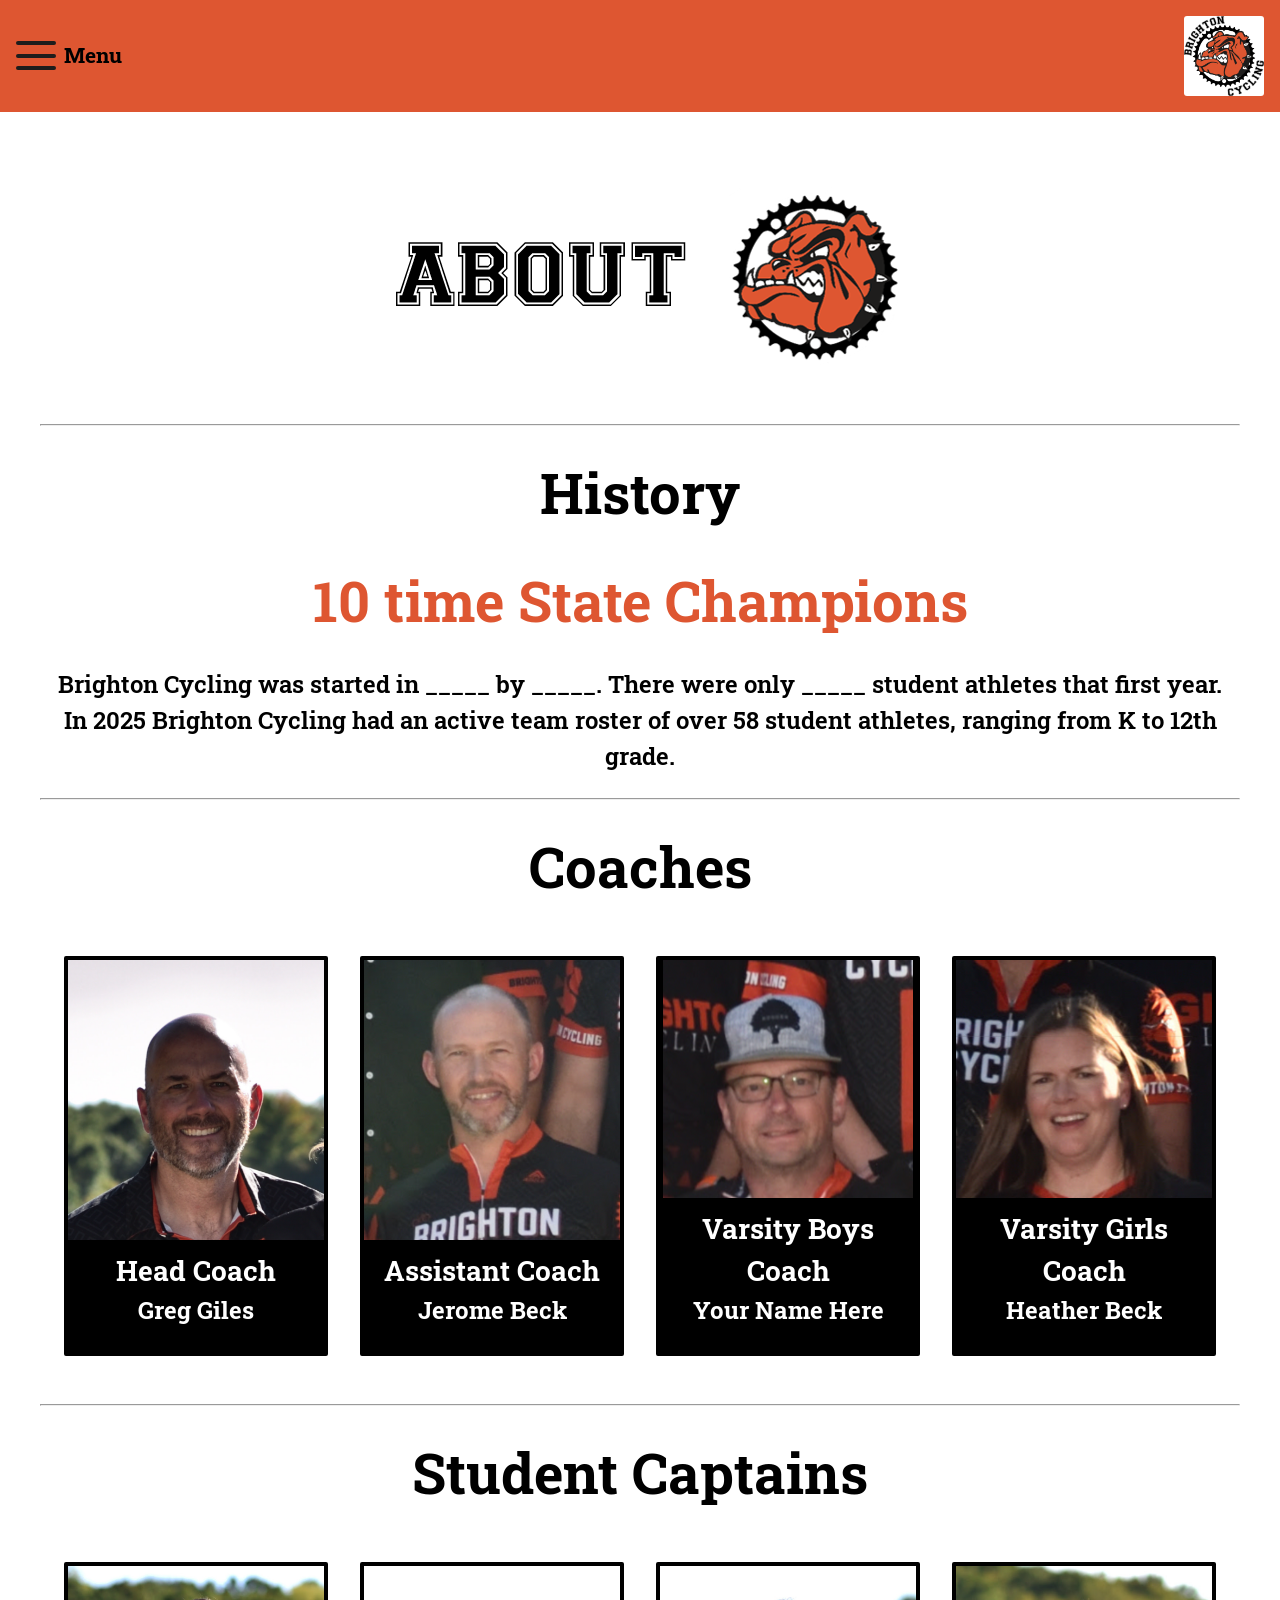
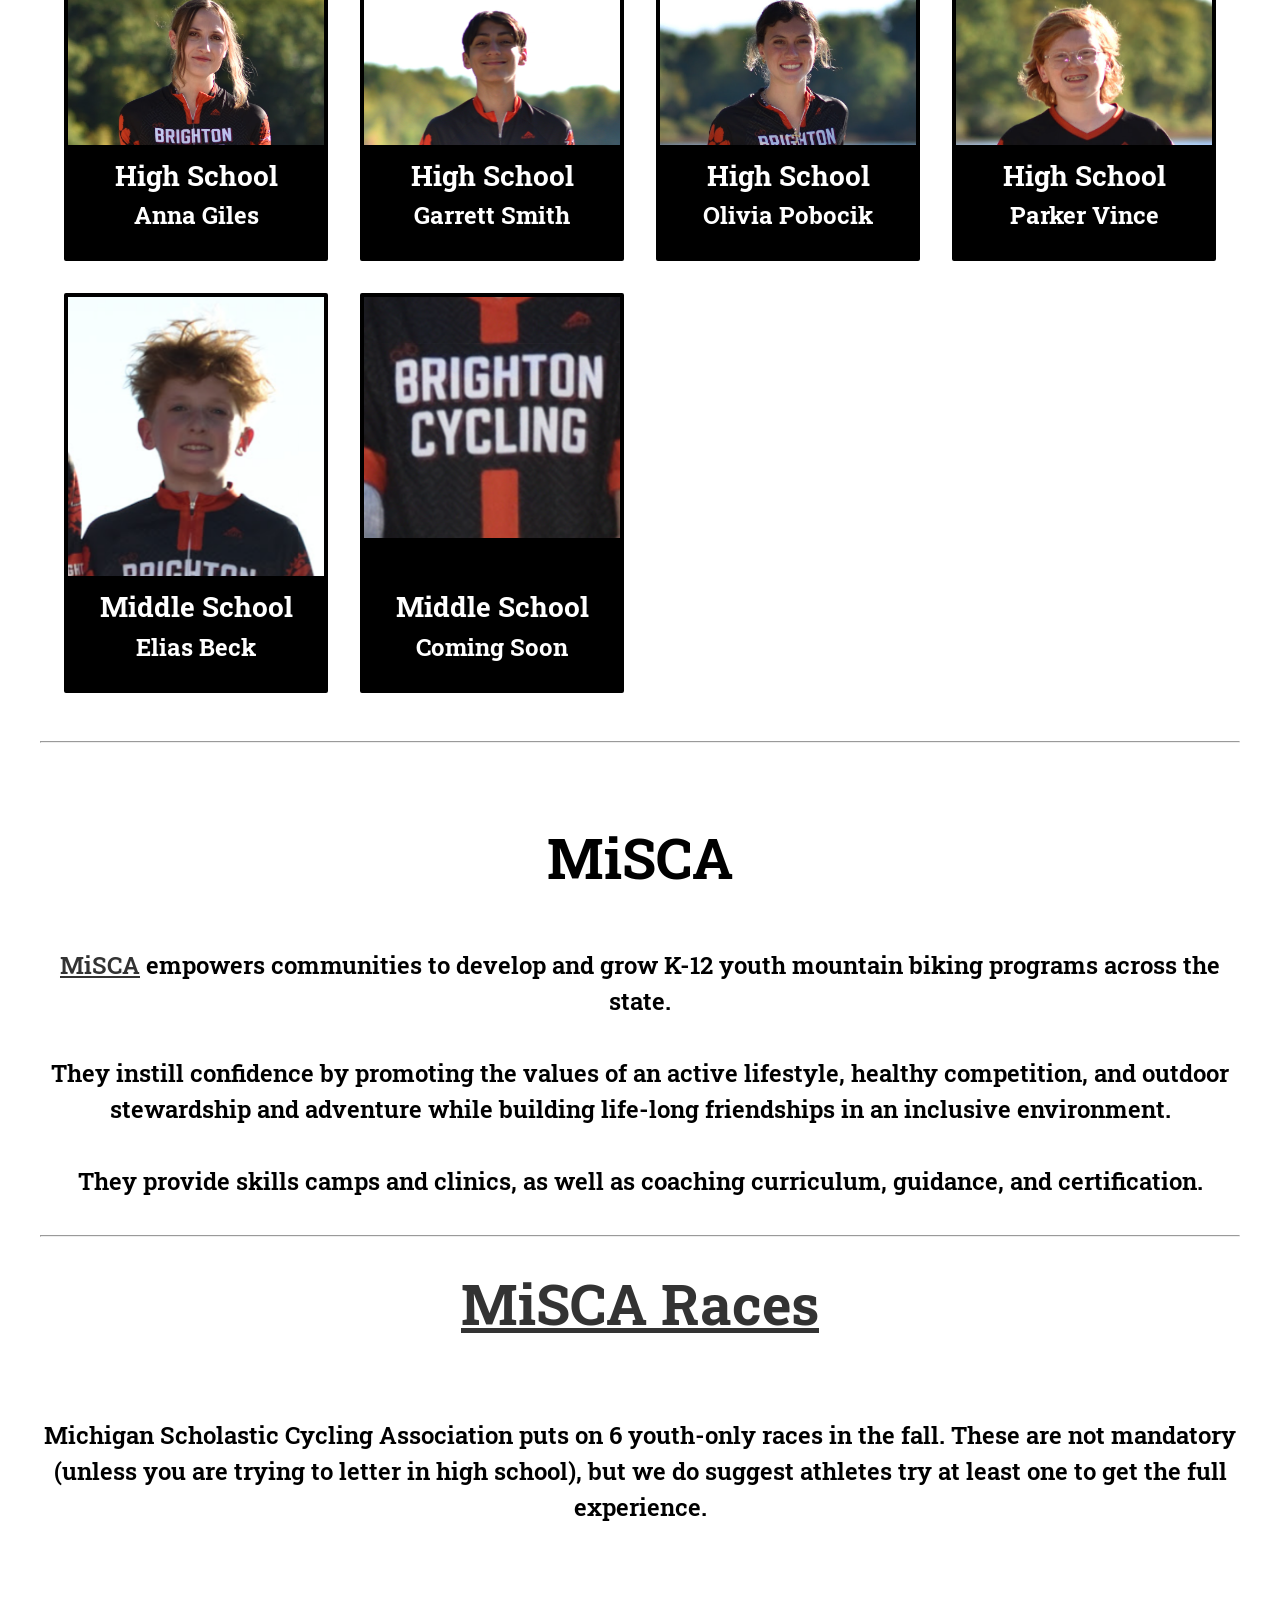
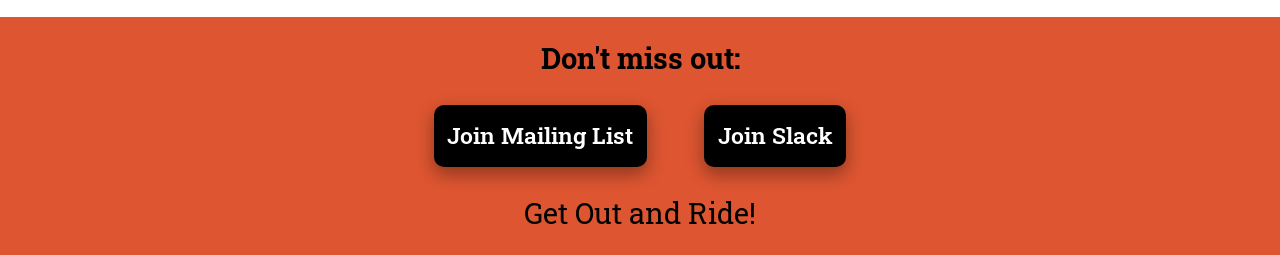
==== AboutDogsMTB.html @ d25443e6 "fixed picture text" ====
<!DOCTYPE html>
<html lang="en">
<head>
  <meta charset="UTF-8">
  <meta name="viewport" content="width=device-width, initial-scale=1.0">
  <title>Brighton Bulldogs Cycling About</title>
  <link rel="stylesheet" href="DogsMTB.css">
  <link rel="shortcut icon" href="DogsMTBImages/brighton_cycling_black.png" type="image/x-icon"/>  <!--This is the favicon, the little picture on the tab-->
  <link href="https://fonts.googleapis.com/css2?family=Roboto+Slab:wght@100..900&display=swap" rel="stylesheet">
</head>
<body>
<div class="off-screen-menu">
  <ul class="dropdown">
    <li>
      <a href="index.html">Home</a>
    </li>
    <li>
      <a href="AboutDogsMTB.html">About</a>
    </li>
    <li>
      <a href="JoinDogsMTB.html">Join</a>
    </li>
    <li>
      <a href="PracticesDogsMTB.html">Practices</a>
    </li>
    <li>
      <a href="TrailsDogsMTB.html">Trails</a>
    </li>
    <li>
      <a href="FAQsDogsMTB.html">FAQ's</a>
    </li>
    <li>
      <a href="GalleryDogsMTB.html">Gallery</a>
    </li>
    <li>
      <hr>
    </li>
    <li><br>
      <a href="https://miscabike.org/"><img src="DogsMTBImages/misca.png" alt="M I S C A icon" ></a>
      <a href="https://www.facebook.com/brightoncyclingdogs"> <img src="DogsMTBImages/facebook.png" alt="facebook icon" id="fb"> </a>
    </li>
    <li>
      <a href="https://www.brightonk12.com/"><img src="DogsMTBImages/BAS.png" alt="Brighton Area Schools icon" ></a>
      <a href="https://www.instagram.com/brightoncycling"><img src="DogsMTBImages/instagram-icon.png" alt="instagram icon" id="instagram"></a>
    </li>
  </ul>
</div>
<nav class = "navbar">
  <div class = "container">
    <div class = "main-menu-sm">
      <div class = "ham-menu">
        <span></span>
        <span></span>
        <span></span>
      </div>
      <div class="menu-text">Menu</div>
    </div>
    <div class = "main-menu-sm">
    </div>
    <div class = "main-menu-sm">
      <a href = "index.html">
        <img src="DogsMTBImages/brighton_cycling_black.png" alt="Brighton Bulldogs logo" id="nav-logo"/>
      </a>
    </div>
  </div>
</nav>

<!-- Main Body -->
  <div class="main-content">
    <section class="main-body">
      <div class="container" id="block-text-bulldog-row">
        <div class = "row" >
          <picture class="logo"> <!--
            <source srcset="DogsMTBImages/aboutBlockXL.png" media="(min-width: 1274px)">
            <source srcset="DogsMTBImages/aboutBlockMd.png" media="(min-width: 768px)"> -->
            <img src="DogsMTBImages/aboutBlockXL.png" alt="block lettering of about with the team logo"/>
          </picture>
        </div>
      </div>
      <div class="container">
        <div class = "row" >
          <div class="main-paragraph"> <hr> <br>
            <h1>History</h1>
              <div class="row">
                <div class="column-text">
                  <br><h1 class="color-this">10 time State Champions</h1><br>
                 <p class = "main-text">
                    Brighton Cycling was started in _____ by _____.
                   There were only _____ student athletes that first year.
                    <br>
                    In 2025 Brighton Cycling had an active team roster of over 58
                    student athletes, ranging from K to 12th grade.
                 </p>
                </div>
              </div>
            <br>
              <hr>
            <br>
            <div class="column-pic">
             <h1>Coaches</h1>
             <div class="coaches-pics">
               <div class="coaches">
                 <div class="column">
                  <img src="DogsMTBImages/coachGreg.png" alt="picture of head coach"/>
                   <div class="pic-words-small">
                     <h3>Head Coach</h3>
                    <h4>Greg Giles</h4>
                   </div>
                 </div>
               </div>
               <div class="coaches">
                <div class="column">
                 <img src="DogsMTBImages/coachJerome.png" alt="picture of assistant head coach"/>
                  <div class="pic-words-small">
                    <h3>Assistant Coach</h3>
                    <h4>Jerome Beck</h4>
                  </div>
                </div>
               </div>
               <div class="coaches">
                <div class="column">
                  <img src="DogsMTBImages/coachBoys.png" alt="picture of varsity boys coach"/>
                  <div class="pic-words-small">
                    <h3>Varsity Boys Coach</h3>
                    <h4>Your Name Here</h4>
                  </div>
                </div>
               </div>
              <div class="coaches">
               <div class="column">
                 <img src="DogsMTBImages/coachHeather.png" alt="picture of varsity girls coach"/>
                 <div class="pic-words-small">
                   <h3>Varsity Girls Coach</h3>
                   <h4>Heather Beck</h4>
                 </div>
               </div>
              </div>
             </div>
            </div>
            <br>
            <hr>
            <br>
            <div class="main-paragraph">
              <div class=" column-pic">
                <div class="captains-pics-section">
                  <h1>Student Captains</h1>
                  <div class = captains-pics >
                    <div class="captains">
                      <img src="DogsMTBImages/capAnna.png" alt="picture of student captain"/>
                      <div class="pic-words-small">
                        <h3>High School </h3>
                        <h4>Anna Giles</h4>
                      </div>
                    </div>
                    <div class="captains">
                      <img src="DogsMTBImages/capGarrett.png" alt="picture of student captain"/>
                      <div class="pic-words-small">
                        <h3>High School </h3>
                        <h4>Garrett Smith</h4>
                      </div>
                    </div>
                    <div class="captains">
                      <img src="DogsMTBImages/capOlivia.png" alt="picture of student captain"/>
                      <div class="pic-words-small">
                        <h3>High School </h3>
                        <h4>Olivia Pobocik</h4>
                      </div>
                    </div>
                    <div class="captains">
                      <img src="DogsMTBImages/capParker.png" alt="picture of student captain"/>
                      <div class="pic-words-small">
                       <h3>High School </h3>
                       <h4>Parker Vince</h4>
                      </div>
                    </div>
                    <div class="captains">
                      <img src="DogsMTBImages/capElias.png" alt="picture of student captain"/>
                      <div class="pic-words-small">
                        <h3>Middle School</h3>
                        <h4>Elias Beck</h4>
                      </div>
                    </div>
                    <div class="captains">
                      <img src="DogsMTBImages/capBlankJersey.png" alt="picture of student captain"/>
                      <div class="pic-words-small">
                        <h3>Middle School </h3>
                        <h4>Coming Soon</h4>
                      </div>
                    </div>
                  </div>
                  <br><br>
                  <hr>
                  <br>
                </div>
                <div class="column-text"><br><br>
                  <h1>MiSCA</h1><br><br>
                  <p class = "main-text">
                    <a href="https://miscabike.org/about/">MiSCA</a> empowers communities to develop
                      and grow K-12 youth mountain biking programs across the state.
                    <br><br>
                    They instill confidence by promoting the values of an active lifestyle,
                    healthy competition, and outdoor stewardship and adventure while building
                    life-long friendships in an inclusive environment.
                    <br><br>
                    They provide skills camps and clinics, as well as coaching curriculum, guidance, and certification.
                  <br><br><hr><br>
                  <h1><a href="https://miscabike.org/misca-race-series/">MiSCA Races</a></h1>
                    <p class = "main-text"><br><br>
                    Michigan Scholastic Cycling Association puts on 6 youth-only races in the fall.
                    These are not mandatory (unless you are trying to letter in high school),
                    but we do suggest athletes try at least one to get the full experience.
                    </p><br><br>
                </div>
              </div>
            </div>
          </div>
        </div>
      </div>
    </section>
  </div>
<section class="footer">
  <div class="container">
    <h4> Don't miss out:</h4>
    <a href="https://87o8f.r.sp1-brevo.net/mk/cl/f/sh/6rqJfgq8dINmNXWYrb9DLOtTGRY/DPPogqeG3BLH" target="_blank" rel="noopener noreferrer" class="button-link">Join Mailing List</a>
    <a href="https://brightoncyclingclub.slack.com/join/shared_invite/zt-1sflc7k1y-lbnVM7vTVqlpGs3AbDWNXA#/shared-invite/email" target="_blank" rel="noopener noreferrer" class="button-link">Join Slack</a>
  </div>
  <div class="container">
    <p>Get Out and Ride!</p>
  </div>
</section>






<script src="DogsMTB.js"></script>
</body>
</html>
---- DogsMTB.css ----
*{
  box-sizing: border-box;
  margin: 0;
  padding: 0;
  font-family: "Roboto Slab", serif;
}

:root{
  --primary-color: #DE5631;
  --secondary-color: #bf5234; /* this is 80% of primary color, but still opaque*/
  --tertiary-color: rgba(242, 187, 173, 0.5); /* this is 40% of the primary color, but still opaque*/
  --dark-color: rgba(0,0,0,80%);
  --dark-color-light: rgba(30,29,28);
}

body{
  font-size: 1em;
  line-height: 1.5;
  background-color: #fff;
}

a {
  text-decoration: underline;
  color: #333;
}

ul {
  list-style: none;
}

img{
  max-width:100%;
}

/* Navbar */
/* off screen menu*/
.off-screen-menu {
  background-color:  var(--dark-color-light);
  padding-left: 2em;
  height: 100vh;
  width: 100%;
  max-width: 350px;
  min-height:  850px;
  position: absolute;
  top: 0;
  left: -450px;
  display: flex;
  flex-direction: column;
  align-items: start;
  justify-content: center;
  text-align: left;
  transition: .3s ease;
  overflow: auto;
}
.off-screen-menu .dropdown{
  top:100px;
  margin-top: 100px;

}
.off-screen-menu ul li{
  margin-top: .5em;
  :hover{
    color: var(--tertiary-color);
  }
}
.off-screen-menu ul li a{
  font-size: 2rem;
  color: var(--primary-color);
}

.off-screen-menu ul li a img{
  max-width: 200px;
  max-height: 50px;
  padding-right: 10px;
}
#fb {
padding-left:50px;
}
#instagram{
  padding-left: 10px;
}

.off-screen-menu.active {
  left: 0;
}

.navbar{
  background: var(--primary-color);
  padding:1rem;
  position: sticky;
  top: 0;
  z-index: 100;
}

.navbar .container{
  display: flex;
  flex-direction: row;
  flex-wrap: wrap;
  justify-content: space-between;
}
.navbar .container .main-menu-sm {
  display: flex;
  align-items:  center;
}
.navbar .container .main-menu-sm .menu-text{
  padding: 0.5rem;
  font-weight: bold;
  font-size:1.3em;
}


/* ham menu */
.ham-menu {
  height: 50px;
  width: 40px;
  margin-left: auto;
  position: relative;
}
.ham-menu span {
  height: 4px;
  width: 100%;
  background-color: var(--dark-color-light);
  border-radius: 25px;
  position: absolute;
  left: 50%;
  top: 50%;
  transform: translate(-50%, -50%);
  transition: .3s ease;
}
.ham-menu span:nth-child(1) {
  top: 25%;
}
.ham-menu span:nth-child(3) {
  top: 75%;
}
.ham-menu.active span {
  background-color: white;
}
.ham-menu.active span:nth-child(1) {
  top: 50%;
  transform: translate(-50%, -50%) rotate(45deg);
}
.ham-menu.active span:nth-child(2) {
  opacity: 0;
}
.ham-menu.active span:nth-child(3) {
  top: 50%;
  transform: translate(-50%, -50%) rotate(-45deg);
}

#nav-logo{
  display: flex;
  max-width:80px;
  max-height:80px;
  place-self: end;
  margin-right: 20%;
  background-color:white ;
  border-radius: 3px;
}
#nav-logo:hover{
  background-color: var(--tertiary-color);
}
/*END OF NAV*/

/* Body */
.main-content{
  display: flex;
  flex-direction: column;
  margin-top: 1em;
  place-self: center;
}


/* Main Body */
.main-body{
  margin: 1.5em 0;
}

.main-body .container{
  display: flex;
  justify-content: space-between;
  align-items: center;
  padding:10px 20px;
  font-weight: 600;
  margin: 10px 20px;
  flex-wrap: nowrap;
}
.main-paragraph, .row{
  width: 100%;
}

.main-content .main-body .logo, #block-text-bulldog-row{
  align-items: center;
  justify-content: center;
}

.main-body .team-pic{
  border: black 1em solid;
  display: flex;
}

.main-body .row{
  text-align: center;
}

.pic-words{
  display: inline-block;
  width: 100%;
  background: black;
  color: white;
  font-size: 2em;
  padding-bottom: 1em;
}

.main-body-text{
  margin-top: 50px;
  margin-bottom: 50px;
}
.main-body-text h1,
.main-content .main-paragraph .main-text h1,
.main-content .main-paragraph h1,
.main-content .main-paragraph .column-text h1{
  font-size: 3.5em;
}
.main-body-text h2,
.main-content .main-paragraph .main-text h2{
  font-size: 3em;
  margin: 1.5em;
}
.main-body-text h3{
  font-size: 2em;
}

.main-body-text img{
  max-width:10em;
  max-height: 10em;
  background: white;
}
.main-body-text .main-text,
.main-body-text .main-text .list-need-justified,
.main-content .main-paragraph .main-text,
.main-content .main-paragraph .column-text .main-text .main-text,
.main-content .main-body-text .main-paragraph .column-text .main-text .list-need-justified {
  font-size: 1.5em;
}

.main-body-text .main-paragraph .column-text .list-need-justified,
.main-content .main-body-text .main-paragraph .column-text .main-text .list-need-justified{
  align-self: center;
  justify-self: center;
  text-align: start;
  font-size: 1.5em;
}
.main-body .main-body-text .main-paragraph .row{
  align-self: center;
  justify-self: center;
}
.main-body .main-body-text .main-paragraph .column-pic {
  margin: 10px;
}

.main-body .main-body-text .main-paragraph .column-text {
  width: 100%;
  padding: 2% 2% 2% 2%;
  margin: 2% 2% 2% 2%;
}
/* STYLE FOR COACHES and STUDENT CAPTAIN PICS */
.main-content  .main-paragraph .column-pic .coaches-pics ,
.main-content  .main-paragraph .column-pic .captains-pics
{
  display: inline-grid;
  grid-template-columns: repeat(2, 1fr);
  gap: 2em;
  margin-top: 2%;
  padding: 2% 2% 2% 2%;
}
.main-content  .main-paragraph .column-pic .gallery-pics{
  display: inline-grid;
  grid-template-columns: repeat(2, 1fr);
  gap: 2em;
  margin-top: 2%;
  padding: 2% 2% 10% 2%;
}
.main-content .main-paragraph .column-pic .coaches-pics .coaches,
.main-content .main-paragraph .column-pic .captains-pics .captains
{
  max-width: 350px;
  max-height:400px;
  background: black;
  border: black 4px solid;
  border-radius: 2px;
  position: relative;
  overflow: hidden;
}
.main-content .main-paragraph .column-pic .gallery-pics .thumbnails{
  max-width: 450px;
  max-height:500px;
  background: black;
  border: black 4px solid;
  border-radius: 2px;
  align-content: center;
padding-bottom: 20px;
  position: relative;
  overflow: hidden;
}
.main-content .main-paragraph .column-pic .coaches-pics .coaches . img,
.main-content .main-paragraph .column-pic .captains-pics .captains .img{
  width: 100%;
  object-fit: cover;
  aspect-ratio: 1/1;
  display: block;
}
.main-content .main-paragraph .column-pic .gallery-pics .thumbnails .img{
  width: 100%;
  object-fit: cover;
overflow: hidden;
  display: block;
  padding-bottom: 20px;
  margin-bottom: 30px;
}
.main-content .main-paragraph .column-pic .coaches-pics .coaches .pic-words-small,
.main-content .main-paragraph .column-pic .captains-pics .captains .pic-words-small{

  width: 100%;
  background: black;
  color: white;
  padding-top:10px;
  padding-bottom: 1em;
  position: absolute;
  bottom: 0;
  text-align: center;
  font-size: clamp(.7rem, 2vw, 1.5em);
}
.main-content .main-paragraph .column-pic .gallery-pics .thumbnails .pic-words-small{
  width: 100%;
  background: black;
  color: white;
  padding-bottom: 1em;
  position: absolute;
  bottom: 0;
  text-align: center;
  font-size: clamp(.7rem, 2vw, 1.5em);
}


.color-this{
  color: var(--primary-color);
}
/* FAQ's */
.main-body .faq{
  padding:40px 0;

}

.faq-item {
  border-bottom: 2px solid var(--dark-color);
  padding: 10px 0;
}

.faq-question {
  background: var(--tertiary-color);
  border: none;
  width: 100%;
  text-align: left;
  font-size: 2em;
  font-weight: 600;
  color: var(--dark-color-light);
  cursor: pointer;
  padding: 10px;
  display: flex;
  align-items: center;
  justify-content: space-between;

}

.icon {
  font-size: 1.5rem;
  color: var(--dark-color);
}

.faq-answer {
  padding: 10px;
  background: white;
  font-size: 1.8em;
  font-weight: 500;
  color: var(--dark-color-light);
  display: none;
  text-align: left;
}

.faq-question.active .icon {
  content: "-";
}

@media screen and (min-width: 1104px) {
  .main-content .main-paragraph .column-pic .coaches-pics,
  .main-content .main-paragraph .column-pic .captains-pics
  {
    grid-template-columns: 1fr 1fr 1fr 1fr;
  }
}
.footer{
  width: 100%;
  background-color: var(--primary-color);
  padding:20px;
  text-align: center;
  font-size: 1.8em;
}



/*Buttons*/
.btn, .button-link{
  display: inline-grid;
  font-family: "Roboto Slab",  serif;
  padding: .6em .6em;
  background: #000000;
  color: #ffffff;
  font-weight: 600;
  font-size: .8em;
  text-decoration: none;

  border-radius: 10px;
  cursor: pointer;
  transition: 0.5s;
  margin: 2% 2% 2% 2%;
  box-shadow: 0 8px 16px 0 rgba(0,0,0,0.2), 0 6px 20px 0 rgba(0,0,0,0.19);
}
.btn:hover, .button-link:hover{
  color: var(--tertiary-color);
}



/*
@media screen and( max-width: 600px){
  #nav-logo {
    display: flex;
  }
  .navbar .container .main-menu-lg{
    display: none;
  }
}
@media screen and ( min-width: 990px){
  .navbar .container .main-menu-lg{
    display: none;
  }
}
*/
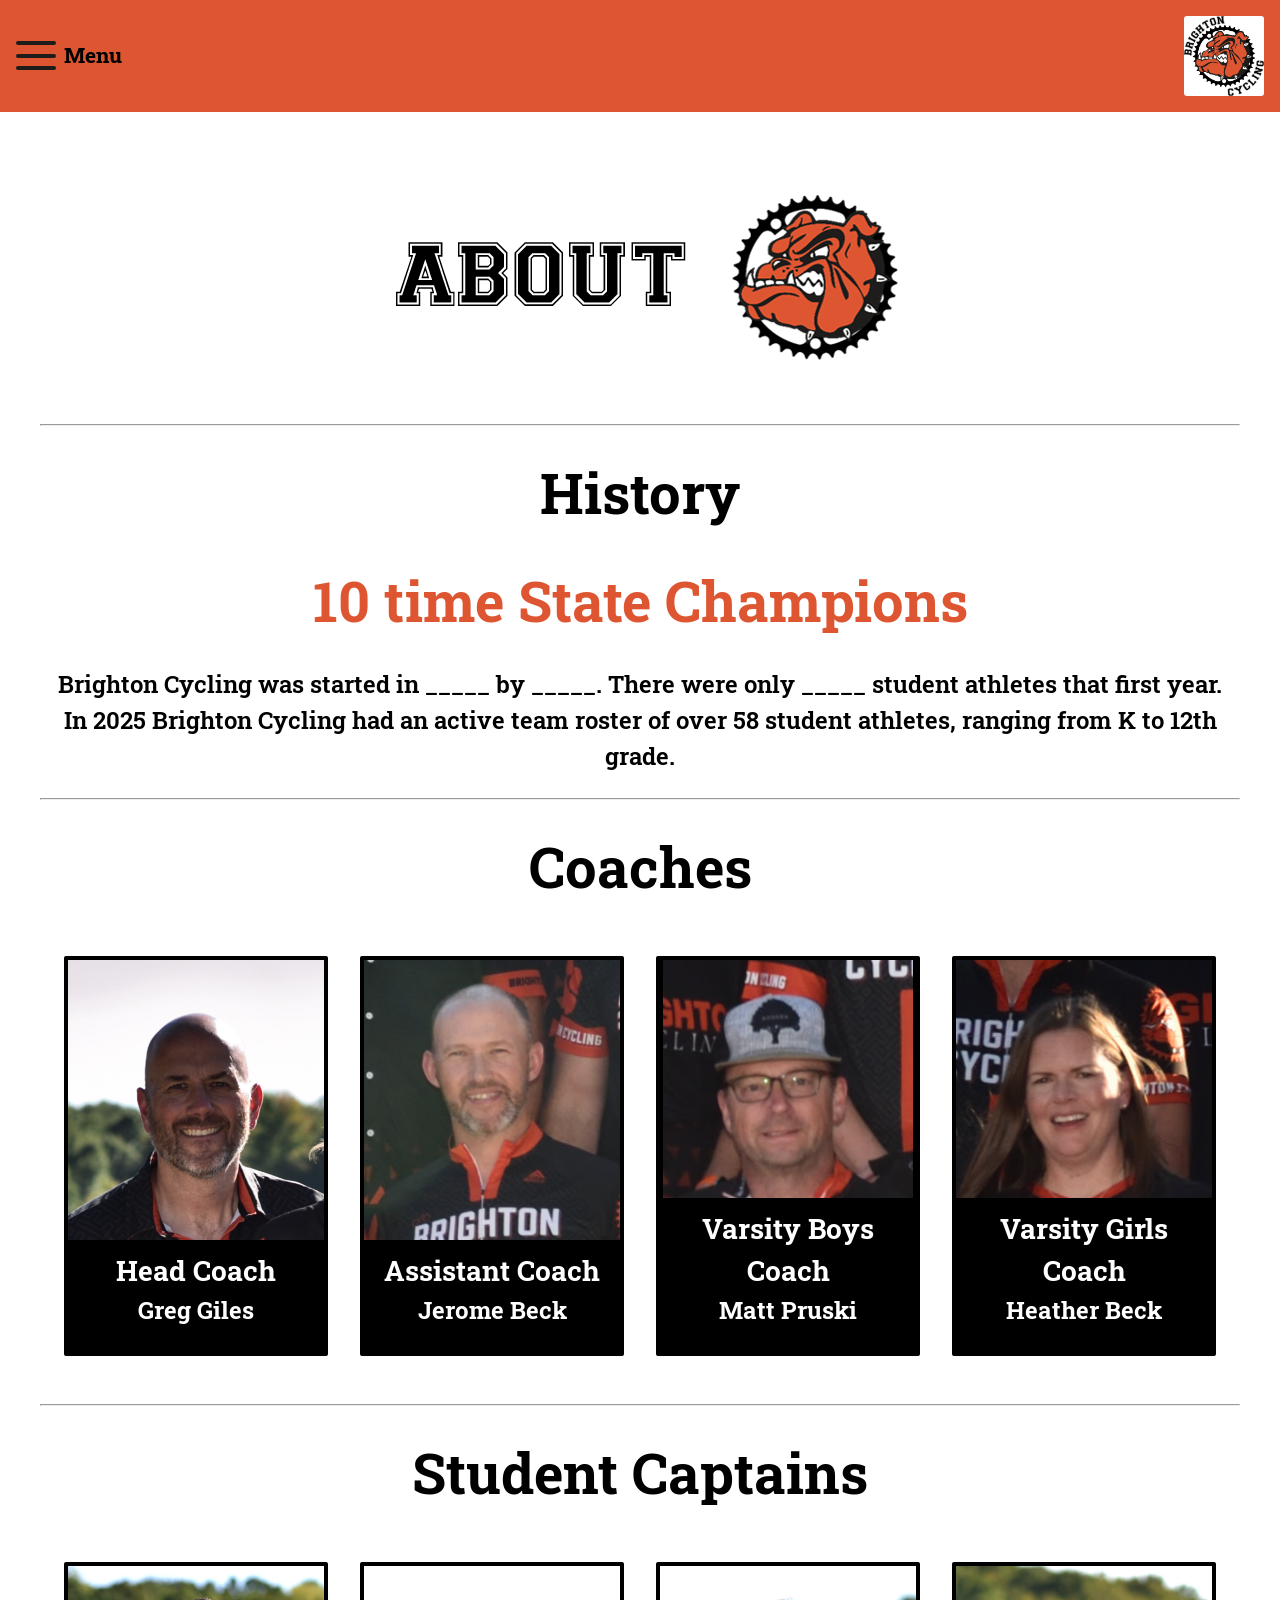
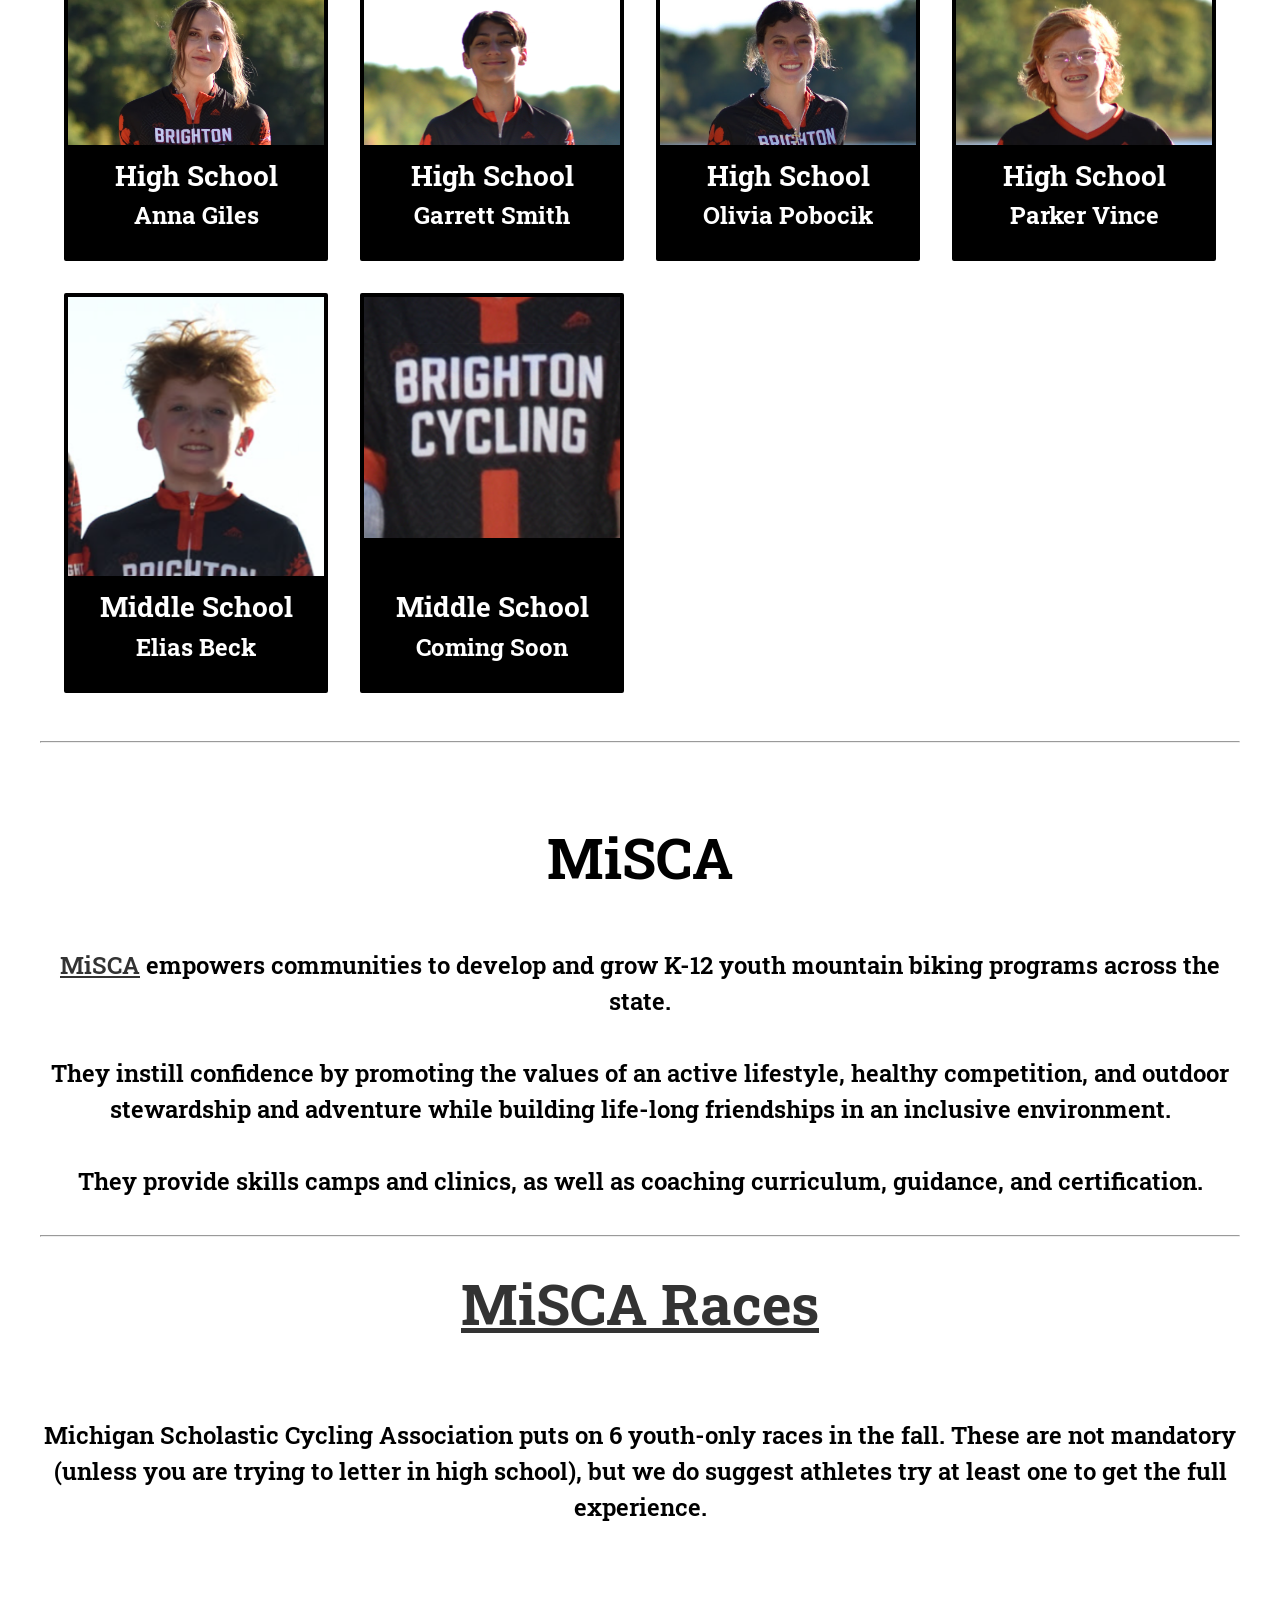
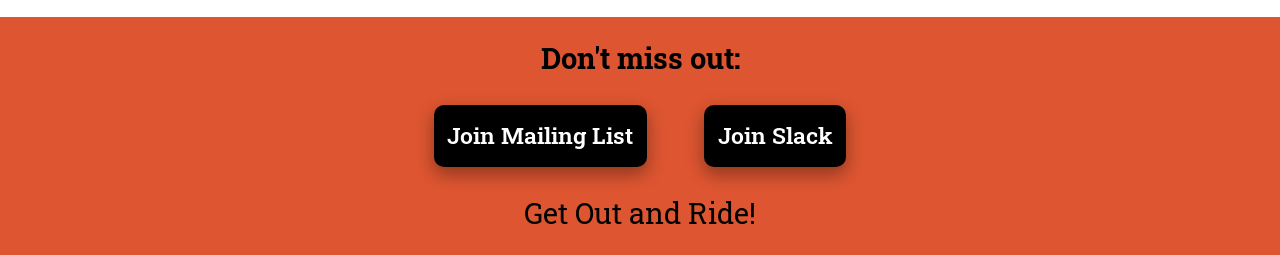
==== commit e72c1d5f: "fixed menu rendering at the top, lettering reqs, changed Join page, added the spring meeting info an" ====
--- a/AboutDogsMTB.html
+++ b/AboutDogsMTB.html
@@ -33,14 +33,18 @@
       <a href="GalleryDogsMTB.html">Gallery</a>
     </li>
     <li>
-      <hr>
-    </li>
-    <li><br>
+      <hr><br>
+    </li>
+    <li>
       <a href="https://miscabike.org/"><img src="DogsMTBImages/misca.png" alt="M I S C A icon" ></a>
+    </li>
+    <li>
       <a href="https://www.facebook.com/brightoncyclingdogs"> <img src="DogsMTBImages/facebook.png" alt="facebook icon" id="fb"> </a>
     </li>
     <li>
       <a href="https://www.brightonk12.com/"><img src="DogsMTBImages/BAS.png" alt="Brighton Area Schools icon" ></a>
+    </li>
+    <li>
       <a href="https://www.instagram.com/brightoncycling"><img src="DogsMTBImages/instagram-icon.png" alt="instagram icon" id="instagram"></a>
     </li>
   </ul>
@@ -122,7 +126,7 @@
                   <img src="DogsMTBImages/coachBoys.png" alt="picture of varsity boys coach"/>
                   <div class="pic-words-small">
                     <h3>Varsity Boys Coach</h3>
-                    <h4>Your Name Here</h4>
+                    <h4>Matt Pruski</h4>
                   </div>
                 </div>
                </div>
--- a/DogsMTB.css
+++ b/DogsMTB.css
@@ -7,8 +7,8 @@
 
 :root{
   --primary-color: #DE5631;
-  --secondary-color: #bf5234; /* this is 80% of primary color, but still opaque*/
-  --tertiary-color: rgba(242, 187, 173, 0.5); /* this is 40% of the primary color, but still opaque*/
+  --secondary-color: #d8603b; /* this is 80% of primary color, but still opaque*/
+  --tertiary-color: rgb(242, 187, 173); /* this is 40% of the primary color, but still opaque*/
   --dark-color: rgba(0,0,0,80%);
   --dark-color-light: rgba(30,29,28);
 }
@@ -39,9 +39,11 @@
   padding-left: 2em;
   height: 100vh;
   width: 100%;
-  max-width: 350px;
-  min-height:  850px;
-  position: absolute;
+/*  max-width: 350px;
+  min-height:  850px;*/
+  max-width: fit-content;
+  min-height: fit-content;
+  position: fixed;
   top: 0;
   left: -450px;
   display: flex;
@@ -51,11 +53,12 @@
   text-align: left;
   transition: .3s ease;
   overflow: auto;
+  font-size: calc(1px + 0.5vw);
 }
 .off-screen-menu .dropdown{
   top:100px;
   margin-top: 100px;
-
+  padding-bottom: 10px;
 }
 .off-screen-menu ul li{
   margin-top: .5em;
@@ -73,13 +76,14 @@
   max-height: 50px;
   padding-right: 10px;
 }
+/*
 #fb {
 padding-left:50px;
 }
 #instagram{
   padding-left: 10px;
 }
-
+*/
 .off-screen-menu.active {
   left: 0;
 }
@@ -250,6 +254,12 @@
   justify-self: center;
   text-align: start;
   font-size: 1.5em;
+}
+.gear-list{
+  text-align: start;
+}
+.center-text{
+  text-align: center;
 }
 .main-body .main-body-text .main-paragraph .row{
   align-self: center;
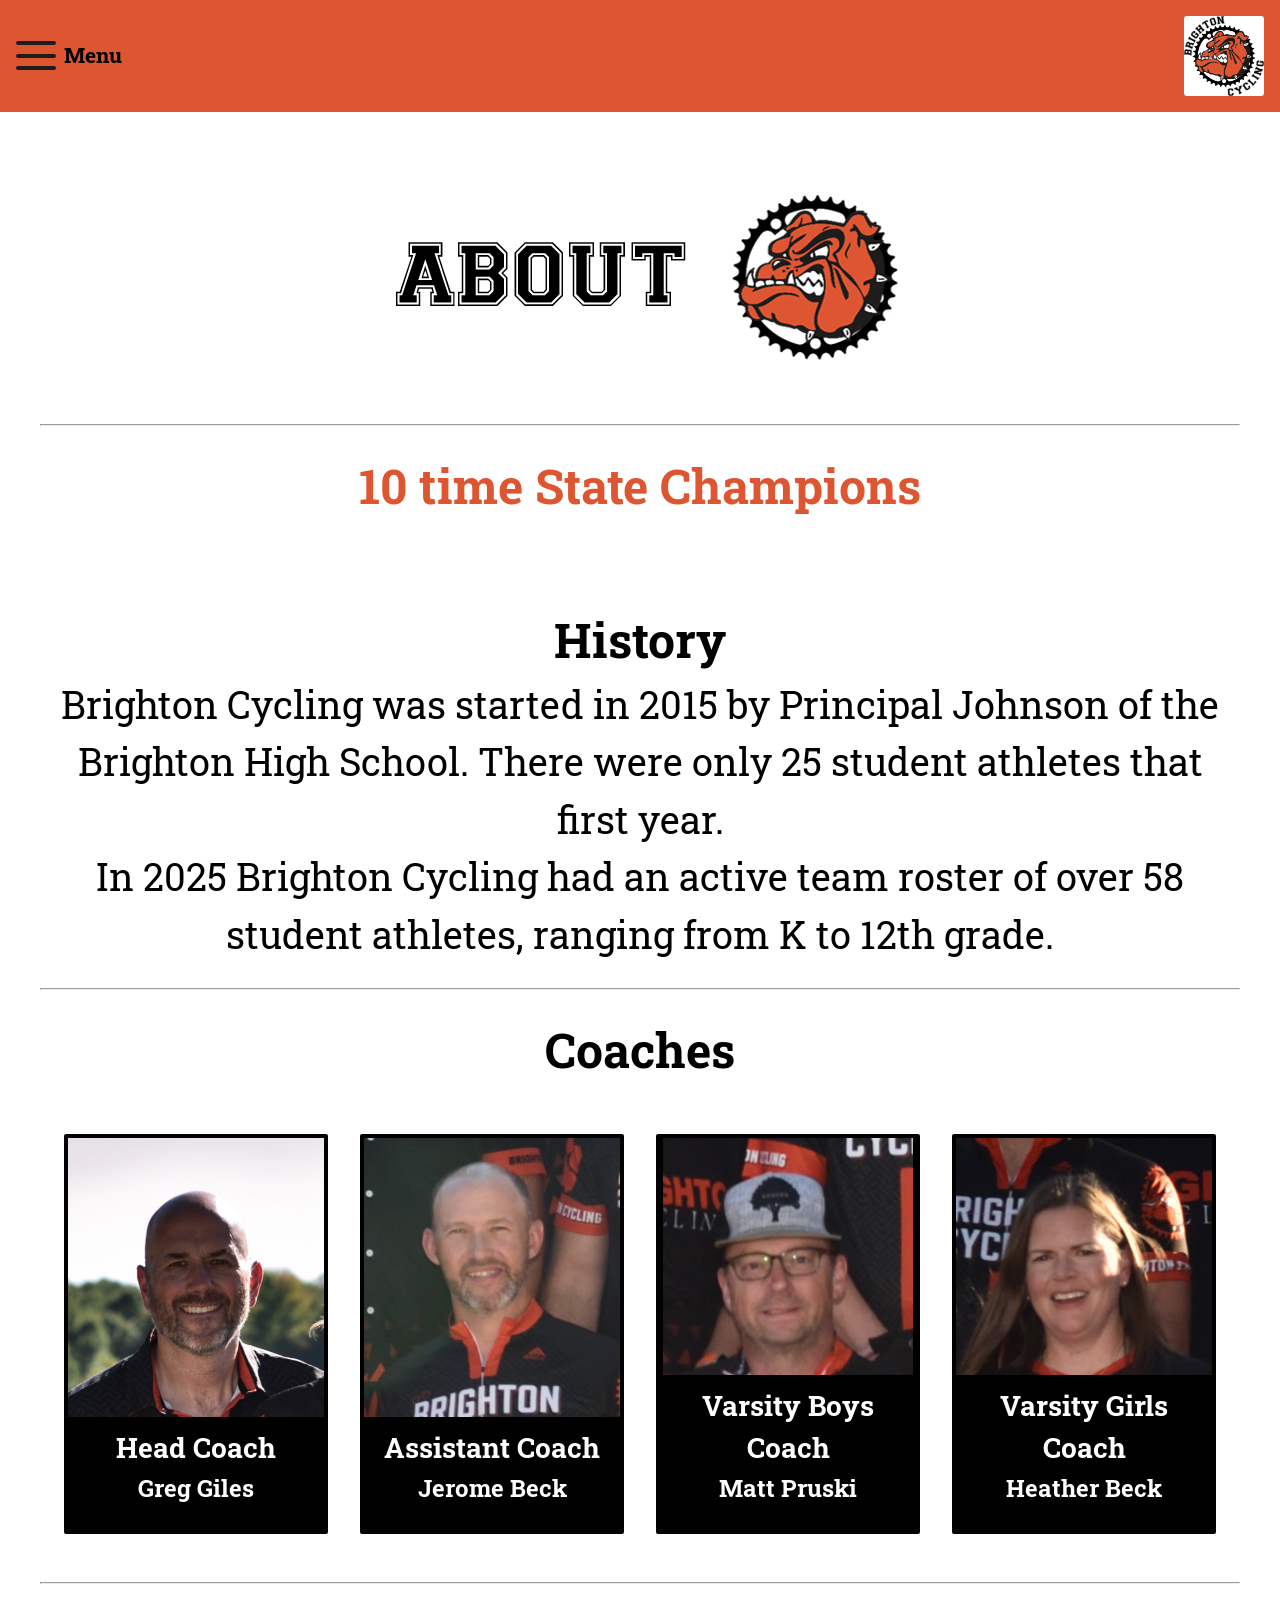
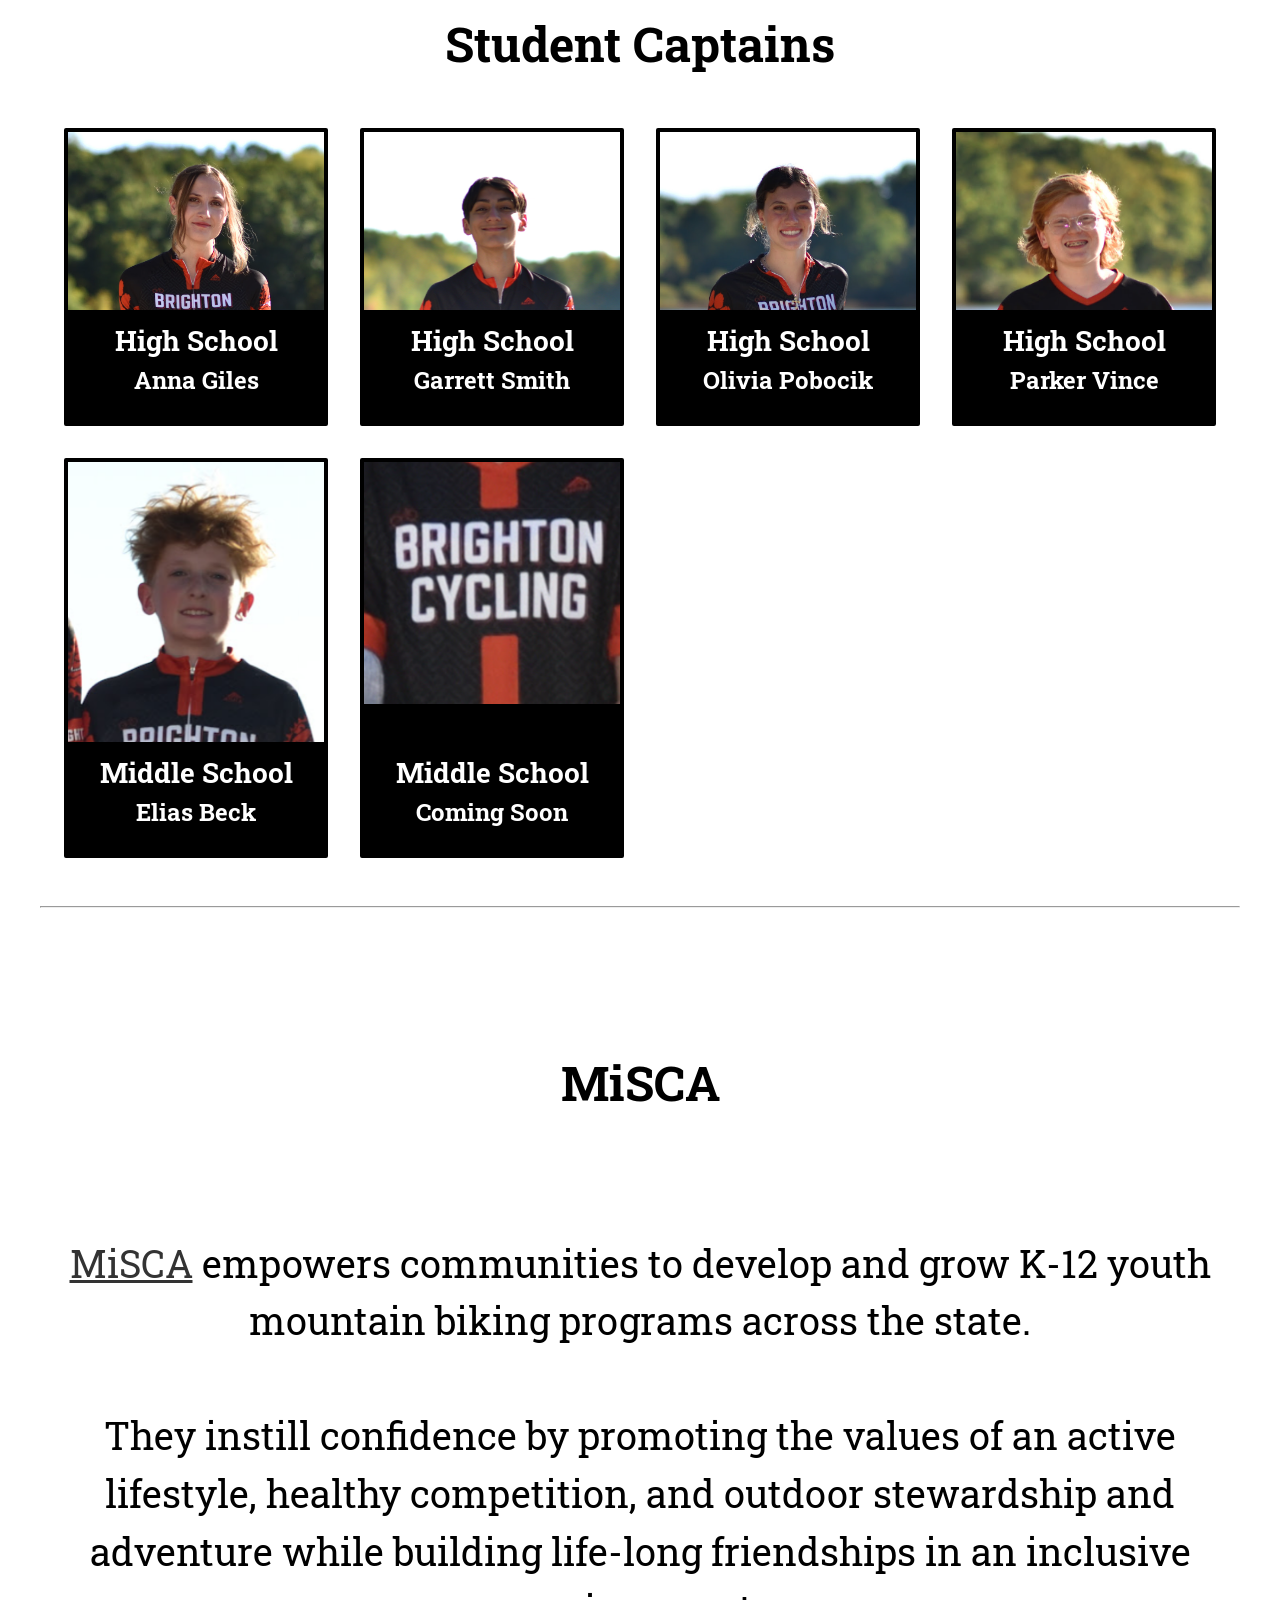
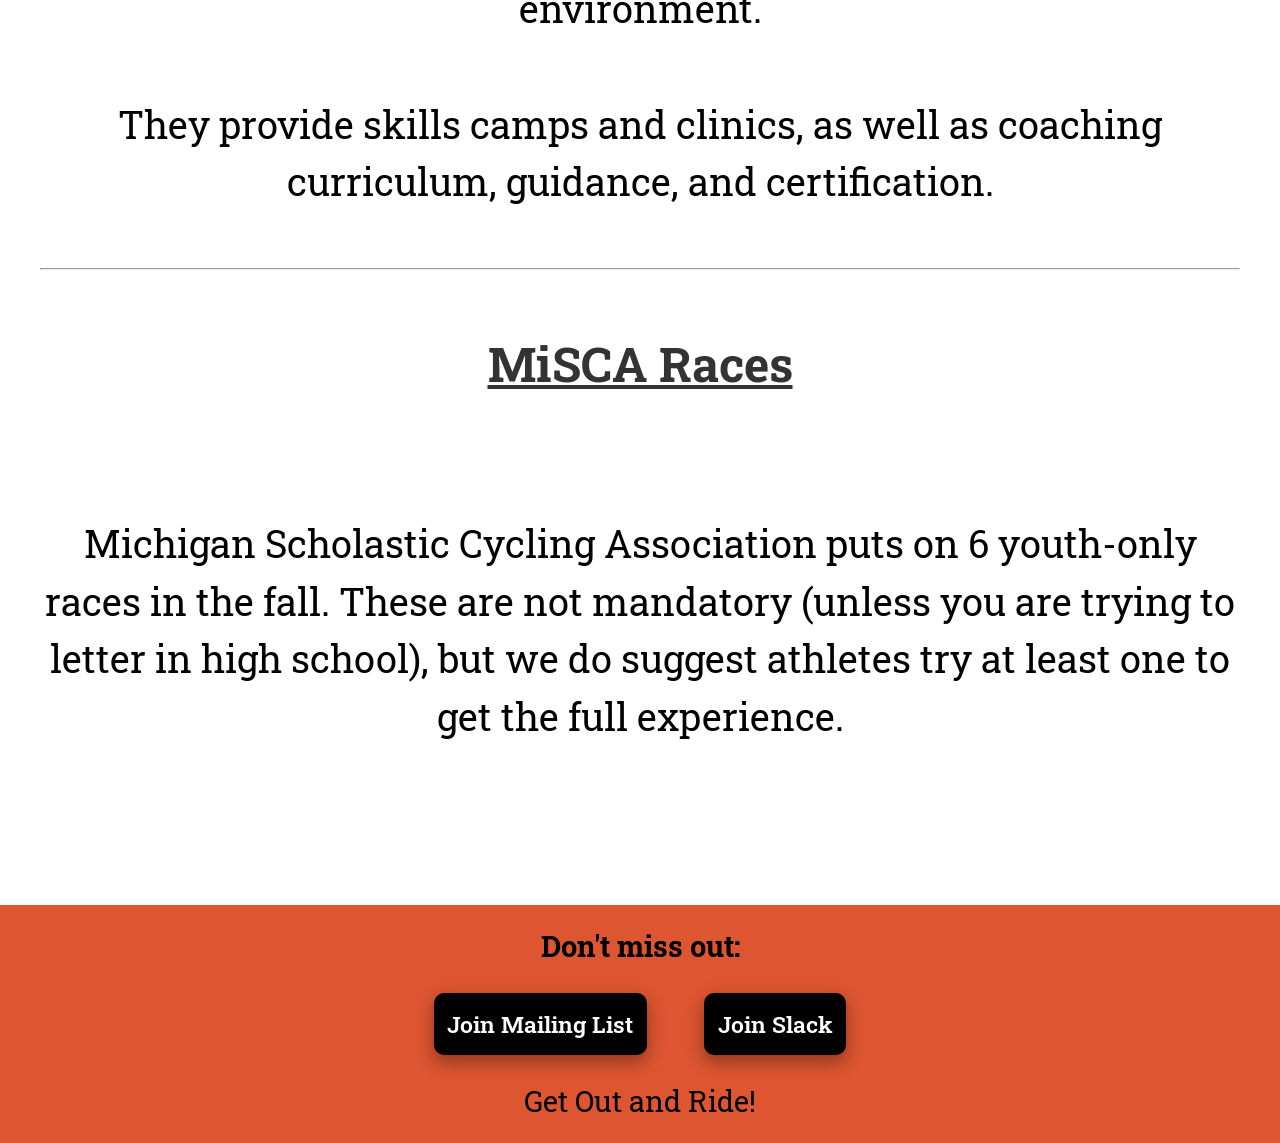
==== commit b189ab94: "fixed menu size, can click to exit, and pictures going over it. Changed font size using clamp(). Cha" ====
--- a/AboutDogsMTB.html
+++ b/AboutDogsMTB.html
@@ -84,13 +84,13 @@
       <div class="container">
         <div class = "row" >
           <div class="main-paragraph"> <hr> <br>
-            <h1>History</h1>
+                 <h1 class="color-this">10 time State Champions</h1><br>
               <div class="row">
                 <div class="column-text">
-                  <br><h1 class="color-this">10 time State Champions</h1><br>
-                 <p class = "main-text">
-                    Brighton Cycling was started in _____ by _____.
-                   There were only _____ student athletes that first year.
+                  <br> <h1>History</h1>
+                  <p class = "main-text">
+                    Brighton Cycling was started in 2015 by Principal Johnson of the Brighton High School.
+                   There were only 25 student athletes that first year.
                     <br>
                     In 2025 Brighton Cycling had an active team roster of over 58
                     student athletes, ranging from K to 12th grade.
--- a/DogsMTB.css
+++ b/DogsMTB.css
@@ -53,7 +53,7 @@
   text-align: left;
   transition: .3s ease;
   overflow: auto;
-  font-size: calc(1px + 0.5vw);
+  z-index: 999;
 }
 .off-screen-menu .dropdown{
   top:100px;
@@ -62,18 +62,19 @@
 }
 .off-screen-menu ul li{
   margin-top: .5em;
+  margin-right: 10px;
   :hover{
     color: var(--tertiary-color);
   }
 }
 .off-screen-menu ul li a{
-  font-size: 2rem;
+  font-size: clamp(1.5rem, 5vw, 2.5rem);
   color: var(--primary-color);
 }
 
 .off-screen-menu ul li a img{
-  max-width: 200px;
-  max-height: 50px;
+  width: auto;
+  height: clamp(1.5rem, 5vw, 2.5rem);
   padding-right: 10px;
 }
 /*
@@ -93,7 +94,7 @@
   padding:1rem;
   position: sticky;
   top: 0;
-  z-index: 100;
+  z-index: 1000;
 }
 
 .navbar .container{
@@ -212,7 +213,7 @@
   width: 100%;
   background: black;
   color: white;
-  font-size: 2em;
+  font-size: clamp(1.4rem, 5vw, 2.8rem);
   padding-bottom: 1em;
 }
 
@@ -224,15 +225,15 @@
 .main-content .main-paragraph .main-text h1,
 .main-content .main-paragraph h1,
 .main-content .main-paragraph .column-text h1{
-  font-size: 3.5em;
+  font-size: clamp(1.5rem, 6vw, 3rem);
 }
 .main-body-text h2,
 .main-content .main-paragraph .main-text h2{
-  font-size: 3em;
+  font-size: clamp(1.4rem, 5vw, 2.8rem);
   margin: 1.5em;
 }
 .main-body-text h3{
-  font-size: 2em;
+  font-size: clamp(1.3rem, 4vw, 2.7rem);
 }
 
 .main-body-text img{
@@ -240,12 +241,14 @@
   max-height: 10em;
   background: white;
 }
+.main-text, .column-text,
 .main-body-text .main-text,
 .main-body-text .main-text .list-need-justified,
 .main-content .main-paragraph .main-text,
 .main-content .main-paragraph .column-text .main-text .main-text,
 .main-content .main-body-text .main-paragraph .column-text .main-text .list-need-justified {
-  font-size: 1.5em;
+  font-size: clamp(1.2rem, 3vw, 2.5rem);
+  font-weight: normal;
 }
 
 .main-body-text .main-paragraph .column-text .list-need-justified,
@@ -253,7 +256,7 @@
   align-self: center;
   justify-self: center;
   text-align: start;
-  font-size: 1.5em;
+  font-size: clamp(1.2rem, 3vw, 2.5rem);
 }
 .gear-list{
   text-align: start;
@@ -372,7 +375,7 @@
   border: none;
   width: 100%;
   text-align: left;
-  font-size: 2em;
+  font-size: clamp(1.5rem, 6vw, 3rem);
   font-weight: 600;
   color: var(--dark-color-light);
   cursor: pointer;
@@ -391,8 +394,8 @@
 .faq-answer {
   padding: 10px;
   background: white;
-  font-size: 1.8em;
-  font-weight: 500;
+  font-size: clamp(1.2rem, 3vw, 2.5rem);
+  font-weight: normal;
   color: var(--dark-color-light);
   display: none;
   text-align: left;
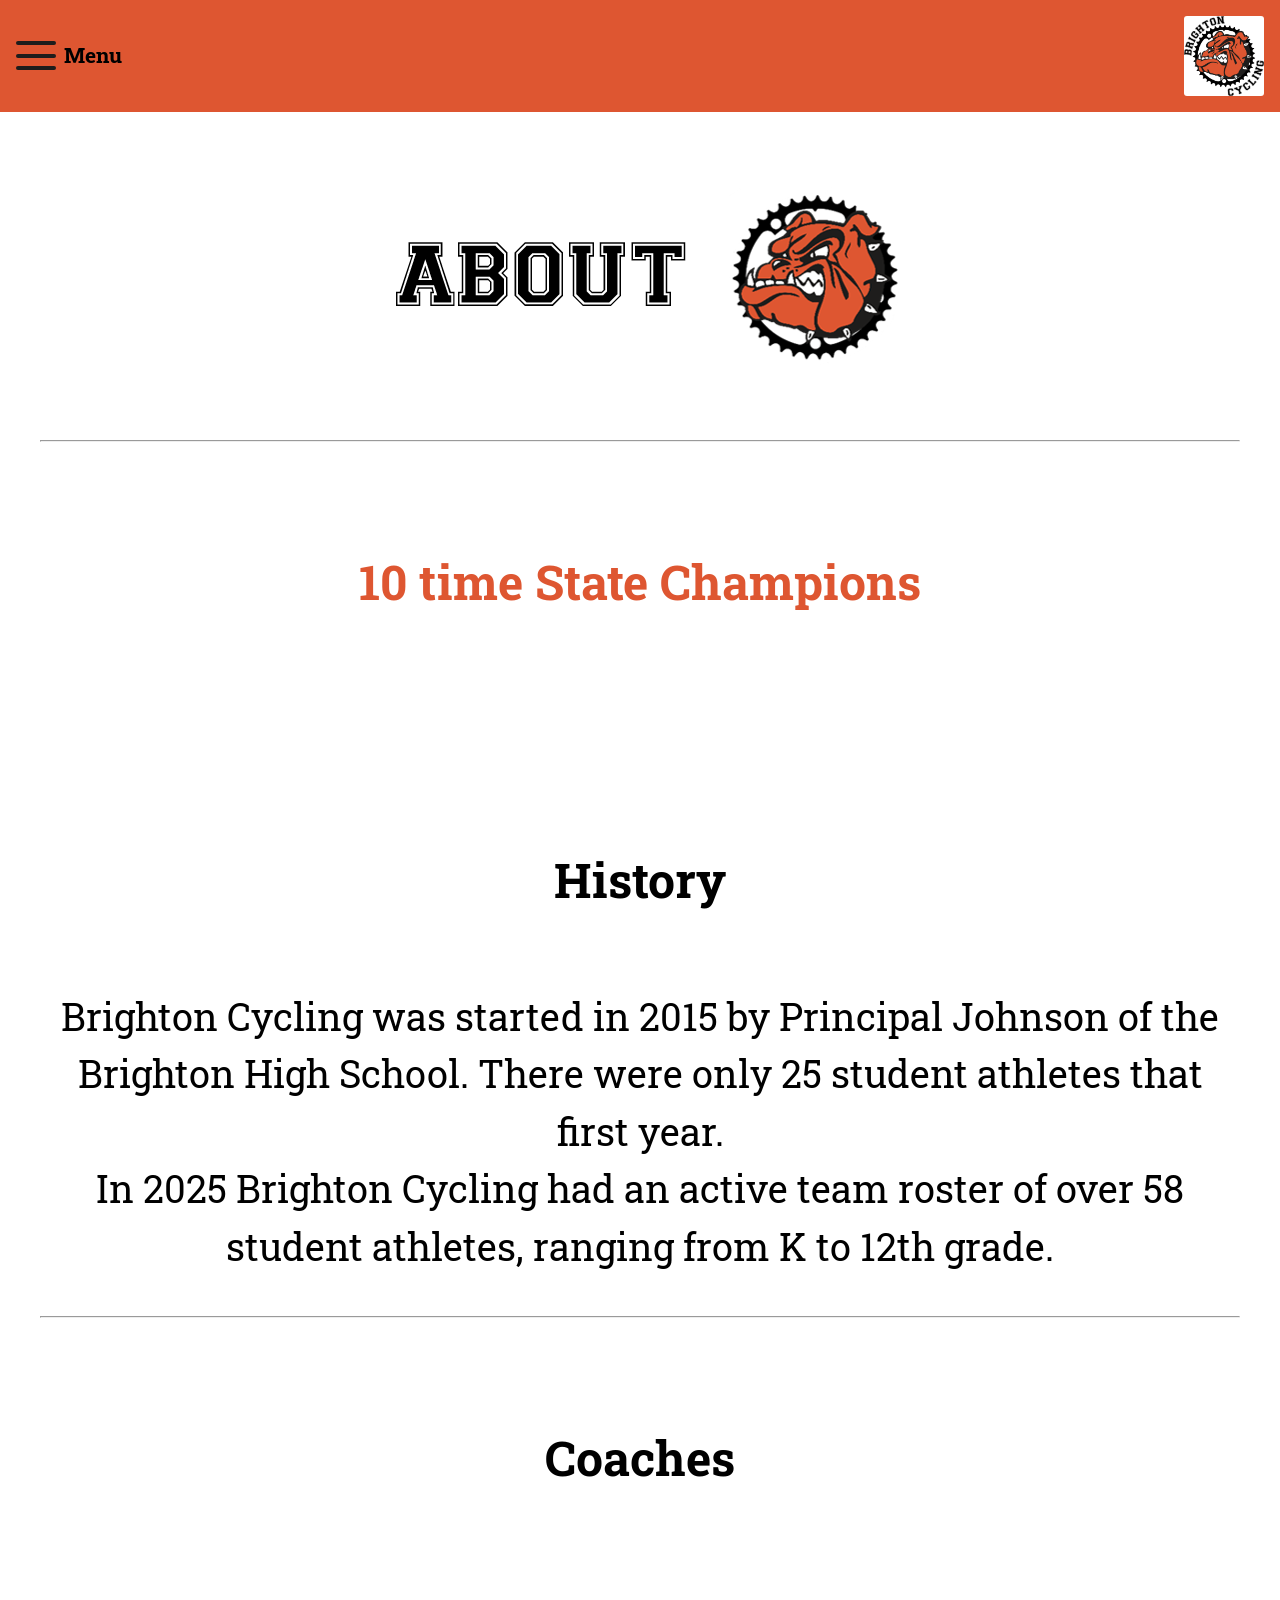
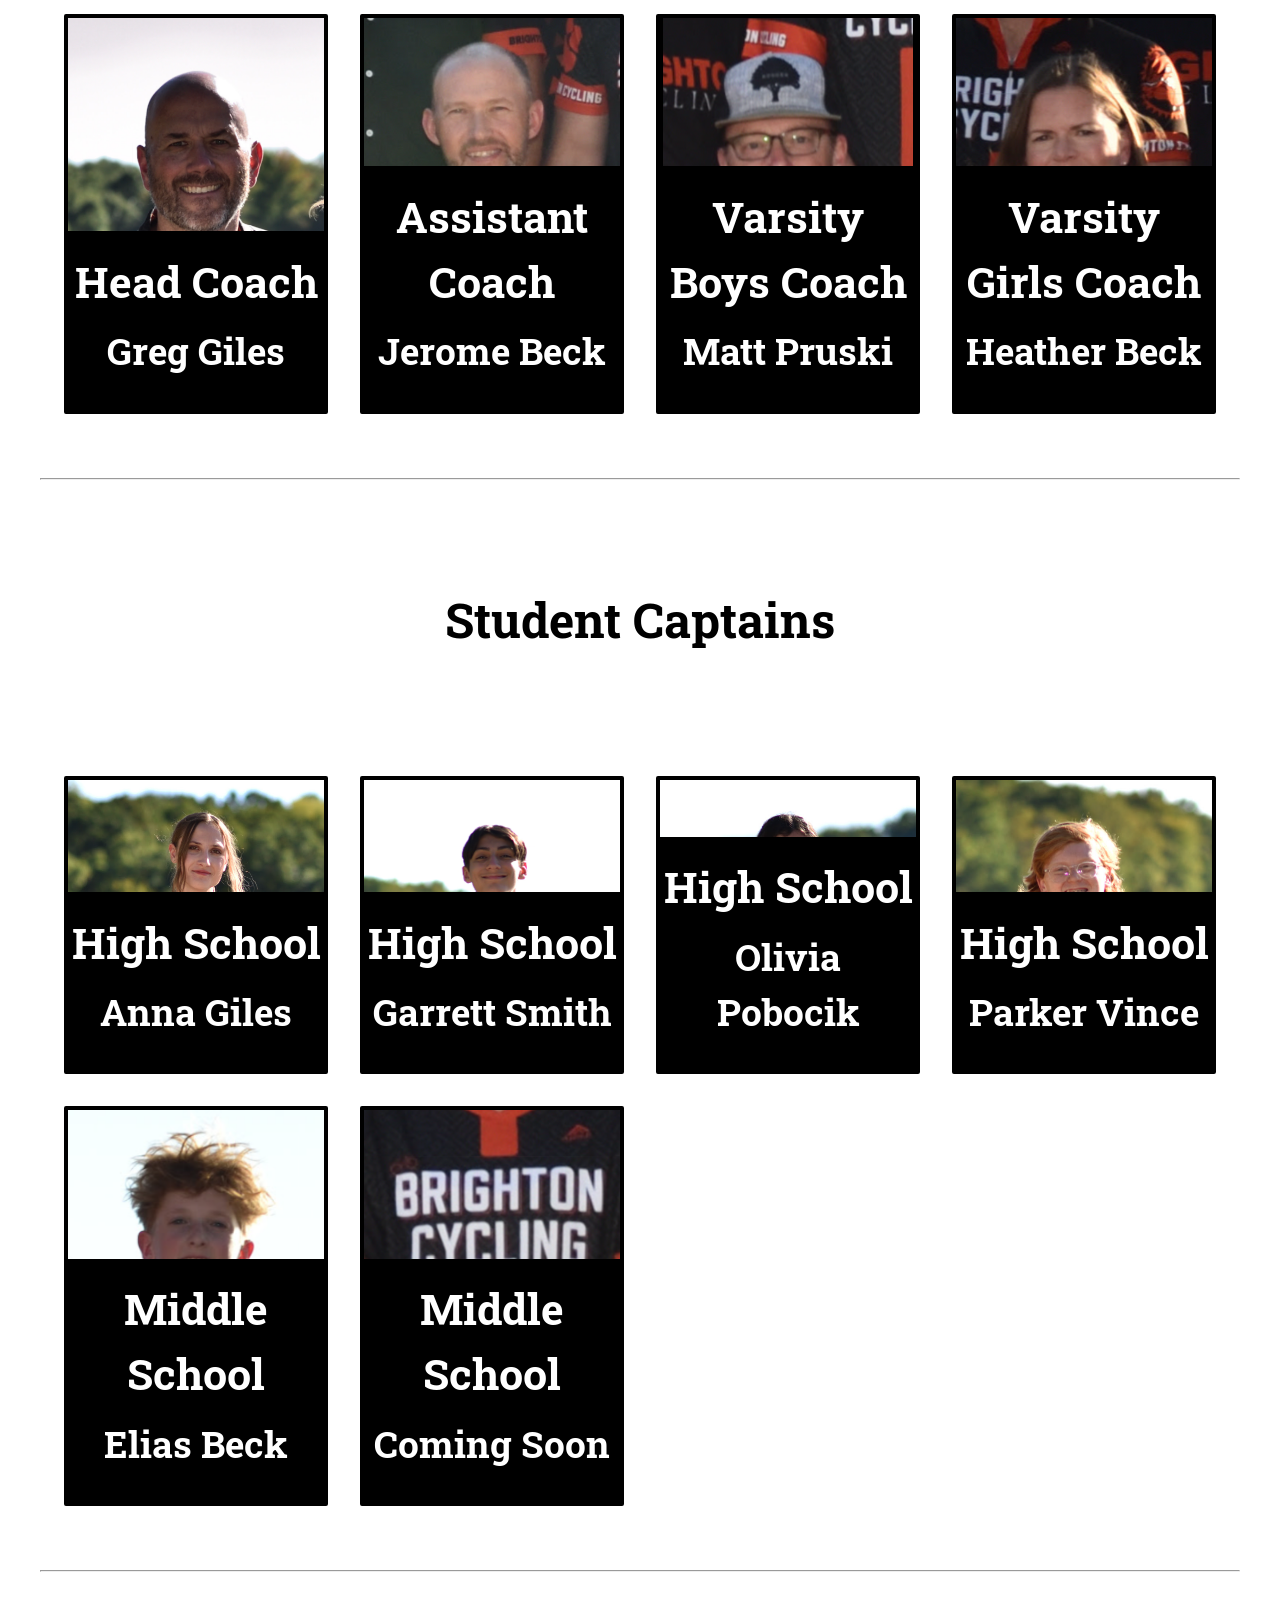
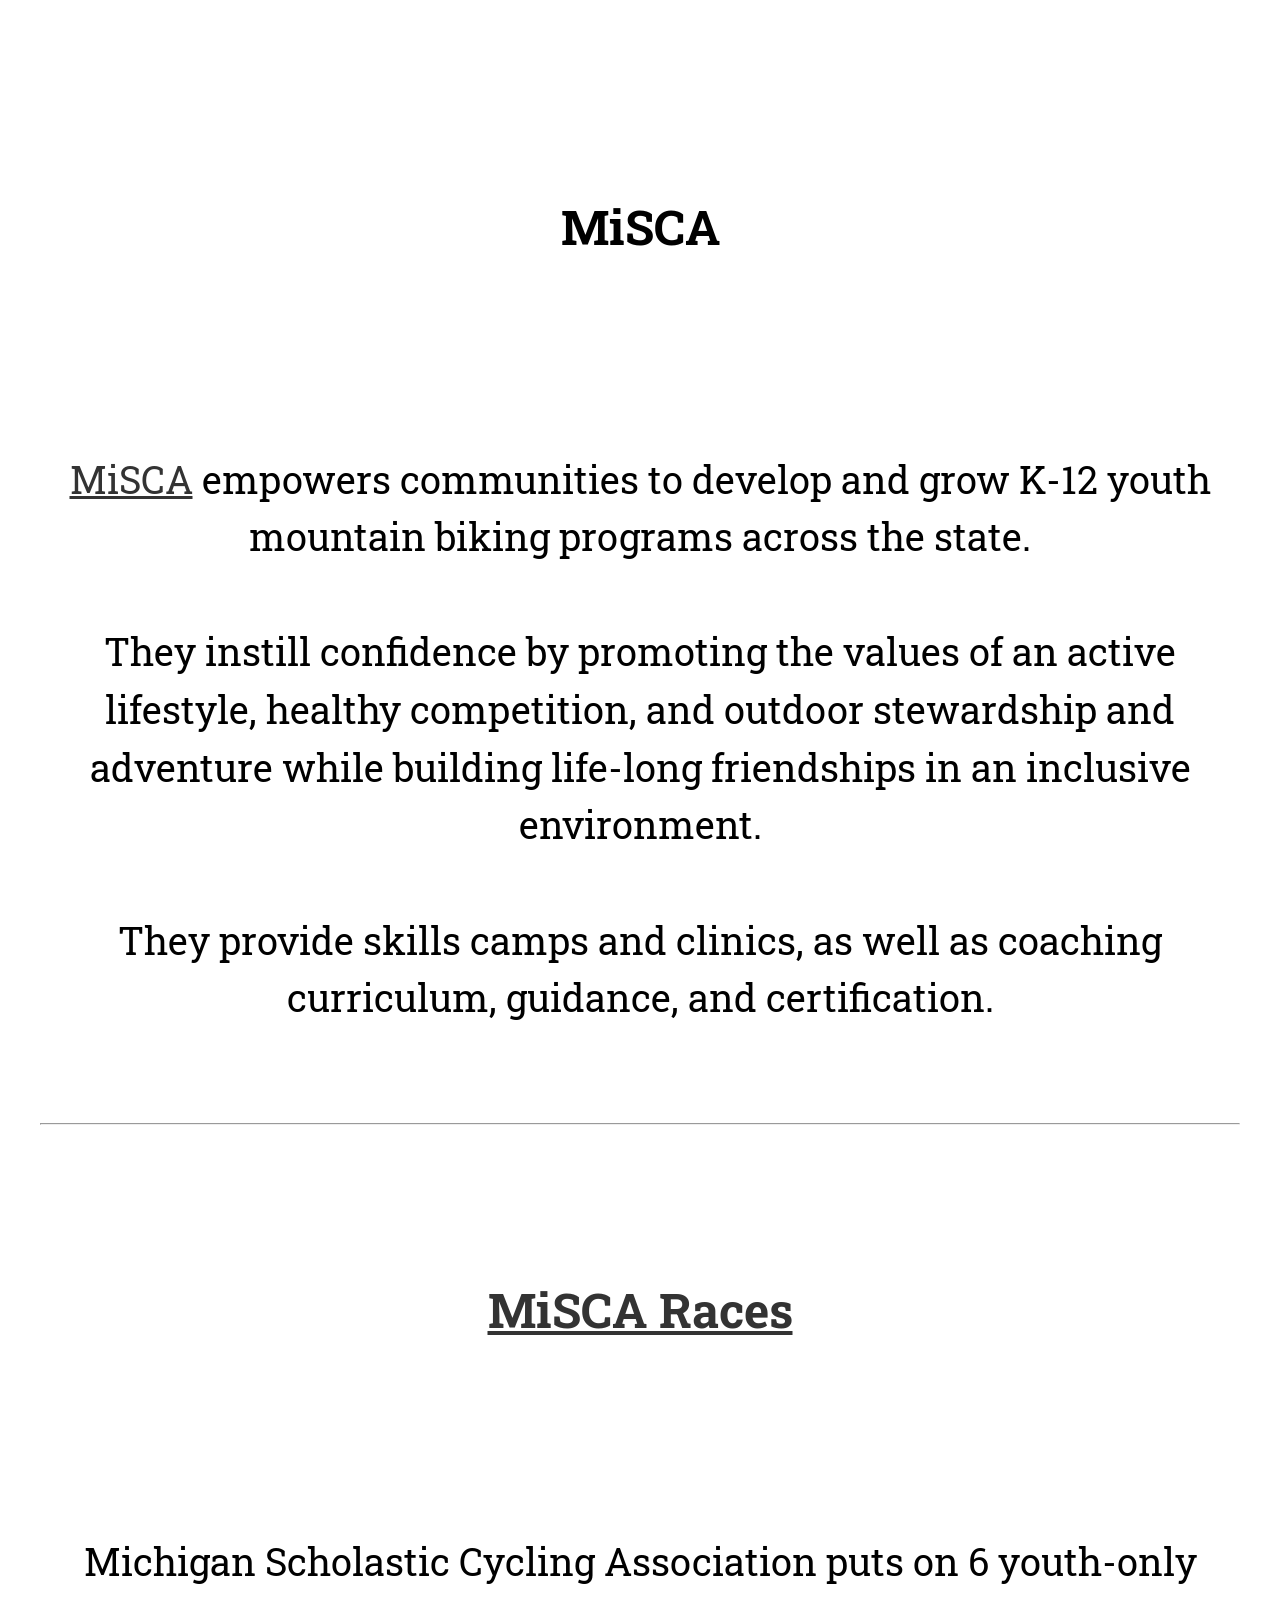
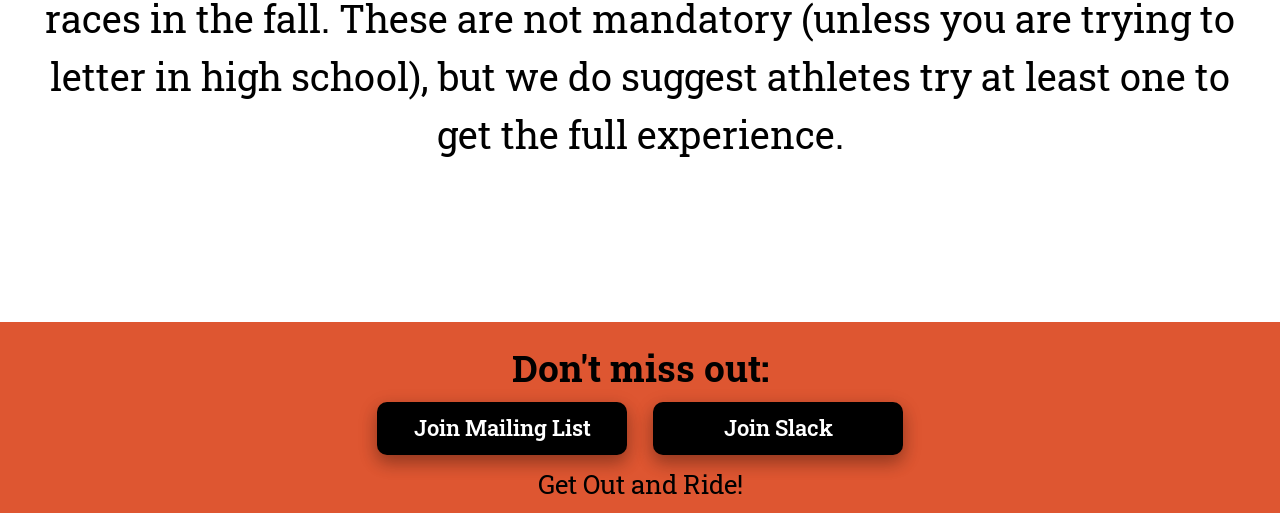
==== commit 8603ea65: "fixed: menu should scroll when phone rotated, moved FB icon to the same line as Insta, changed the S" ====
--- a/AboutDogsMTB.html
+++ b/AboutDogsMTB.html
@@ -223,13 +223,13 @@
     </section>
   </div>
 <section class="footer">
-  <div class="container">
+  <div class="footer-container">
     <h4> Don't miss out:</h4>
     <a href="https://87o8f.r.sp1-brevo.net/mk/cl/f/sh/6rqJfgq8dINmNXWYrb9DLOtTGRY/DPPogqeG3BLH" target="_blank" rel="noopener noreferrer" class="button-link">Join Mailing List</a>
     <a href="https://brightoncyclingclub.slack.com/join/shared_invite/zt-1sflc7k1y-lbnVM7vTVqlpGs3AbDWNXA#/shared-invite/email" target="_blank" rel="noopener noreferrer" class="button-link">Join Slack</a>
   </div>
-  <div class="container">
-    <p>Get Out and Ride!</p>
+  <div class="footer-container">
+    <p >Get Out and Ride!</p>
   </div>
 </section>
 
--- a/DogsMTB.css
+++ b/DogsMTB.css
@@ -40,11 +40,11 @@
   height: 100vh;
   width: 100%;
 /*  max-width: 350px;
+  min-height: fit-content;
   min-height:  850px;*/
   max-width: fit-content;
-  min-height: fit-content;
   position: fixed;
-  top: 0;
+  top: clamp(1.5rem, 3vw, 2.5rem);
   left: -450px;
   display: flex;
   flex-direction: column;
@@ -52,12 +52,26 @@
   justify-content: center;
   text-align: left;
   transition: .3s ease;
-  overflow: auto;
-  z-index: 999;
-}
+  overflow-y: auto;
+  z-index: 900;
+  vertical-align: top;
+}
+@media screen and (max-height: 780px) {
+  .off-screen-menu, .dropdown {
+    height: 80vh;
+    top: 11vw;
+  }
+}/*
+@media screen and (max-height: 767px) {
+  .off-screen-menu, .dropdown {
+    height: 90vh;
+    top: 5vw;
+    background:pink
+  }
+}*/
 .off-screen-menu .dropdown{
-  top:100px;
-  margin-top: 100px;
+  top:clamp(1.5rem, 5vw, 2.5rem);
+  margin-top: clamp(1.5rem, 5vw, 2.5rem);
   padding-bottom: 10px;
 }
 .off-screen-menu ul li{
@@ -80,11 +94,11 @@
 /*
 #fb {
 padding-left:50px;
-}
+}*/
 #instagram{
-  padding-left: 10px;
-}
-*/
+  padding-left: clamp(1.5rem, 5vw, 2.5rem);
+}
+
 .off-screen-menu.active {
   left: 0;
 }
@@ -200,8 +214,10 @@
 }
 
 .main-body .team-pic{
-  border: black 1em solid;
-  display: flex;
+ /* border: black 1em solid;*/
+  display: flex;
+  border: black 6px solid;
+  border-radius: 2px;
 }
 
 .main-body .row{
@@ -213,29 +229,45 @@
   width: 100%;
   background: black;
   color: white;
-  font-size: clamp(1.4rem, 5vw, 2.8rem);
-  padding-bottom: 1em;
+  font-size: clamp(1rem, 2vw, 2rem);
+  padding-bottom: .35em;
 }
 
 .main-body-text{
   margin-top: 50px;
   margin-bottom: 50px;
 }
+h1,
 .main-body-text h1,
 .main-content .main-paragraph .main-text h1,
 .main-content .main-paragraph h1,
 .main-content .main-paragraph .column-text h1{
   font-size: clamp(1.5rem, 6vw, 3rem);
-}
+  margin: 1.5em;
+}
+h2,
 .main-body-text h2,
 .main-content .main-paragraph .main-text h2{
   font-size: clamp(1.4rem, 5vw, 2.8rem);
-  margin: 1.5em;
-}
+  margin: 1.3em;
+}
+h3,
 .main-body-text h3{
   font-size: clamp(1.3rem, 4vw, 2.7rem);
-}
-
+  margin: .2em 0 .2em 0;
+}
+h4{
+  font-size: clamp(1.15rem, 3.7vw, 2.3rem);
+  margin: .2em 0 .2em 0;
+}
+hr {
+  margin: 1em 0 .5em 0;
+}
+
+.bike-as-bullet{
+  max-width: clamp(1.5rem, 6vw, 3rem);
+  max-height: clamp(1.3rem, 4vw, 2.7rem);
+}
 .main-body-text img{
   max-width:10em;
   max-height: 10em;
@@ -250,7 +282,7 @@
   font-size: clamp(1.2rem, 3vw, 2.5rem);
   font-weight: normal;
 }
-
+.list-need-justified,
 .main-body-text .main-paragraph .column-text .list-need-justified,
 .main-content .main-body-text .main-paragraph .column-text .main-text .list-need-justified{
   align-self: center;
@@ -415,9 +447,12 @@
 .footer{
   width: 100%;
   background-color: var(--primary-color);
-  padding:20px;
+  padding:10px;
   text-align: center;
   font-size: 1.8em;
+}
+.footer-container{
+  font-size: clamp(1rem, 2vw, 2rem) ;
 }
 
 
@@ -426,17 +461,17 @@
 .btn, .button-link{
   display: inline-grid;
   font-family: "Roboto Slab",  serif;
-  padding: .6em .6em;
+  padding: 10px 10px;
   background: #000000;
   color: #ffffff;
   font-weight: 600;
-  font-size: .8em;
+  font-size:  clamp(1.15rem, 1.7vw, 2rem);
   text-decoration: none;
-
+  min-width: 250px;
   border-radius: 10px;
   cursor: pointer;
   transition: 0.5s;
-  margin: 2% 2% 2% 2%;
+  margin: 0 10px 10px 10px ;
   box-shadow: 0 8px 16px 0 rgba(0,0,0,0.2), 0 6px 20px 0 rgba(0,0,0,0.19);
 }
 .btn:hover, .button-link:hover{
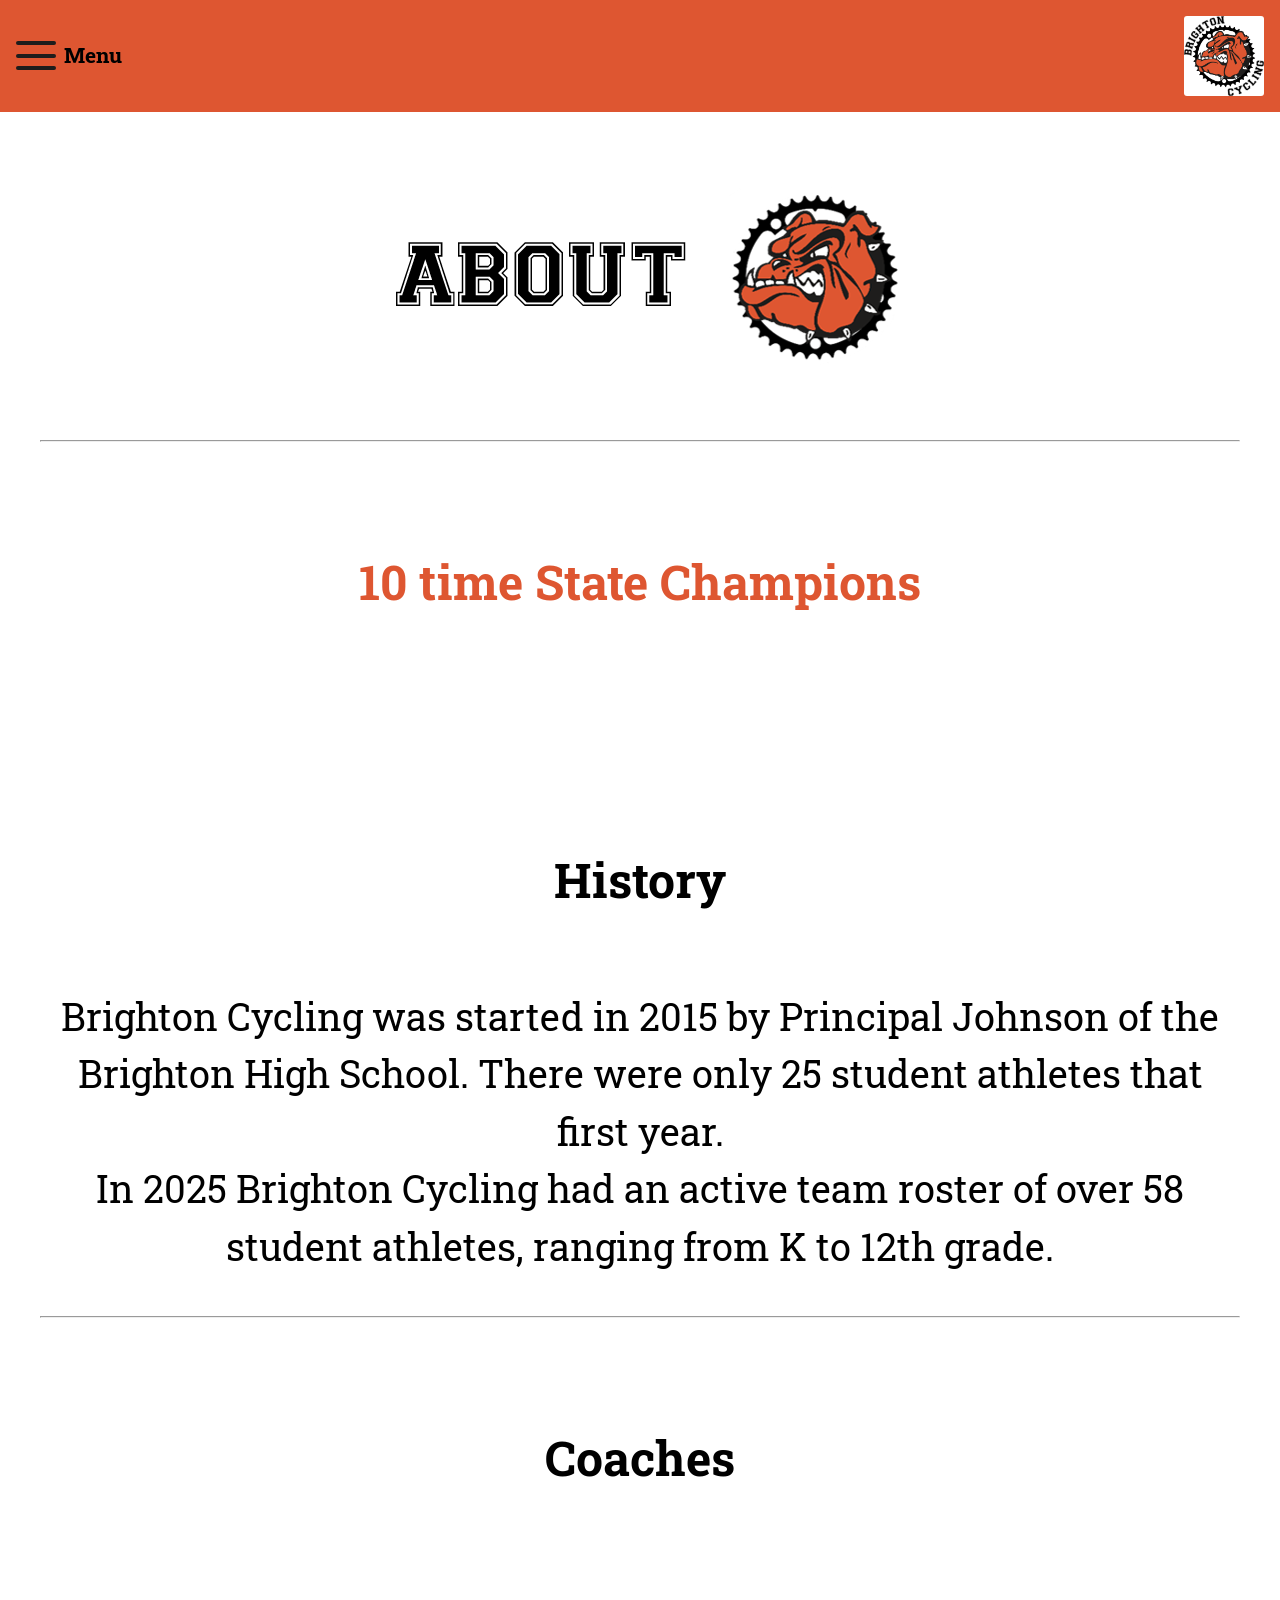
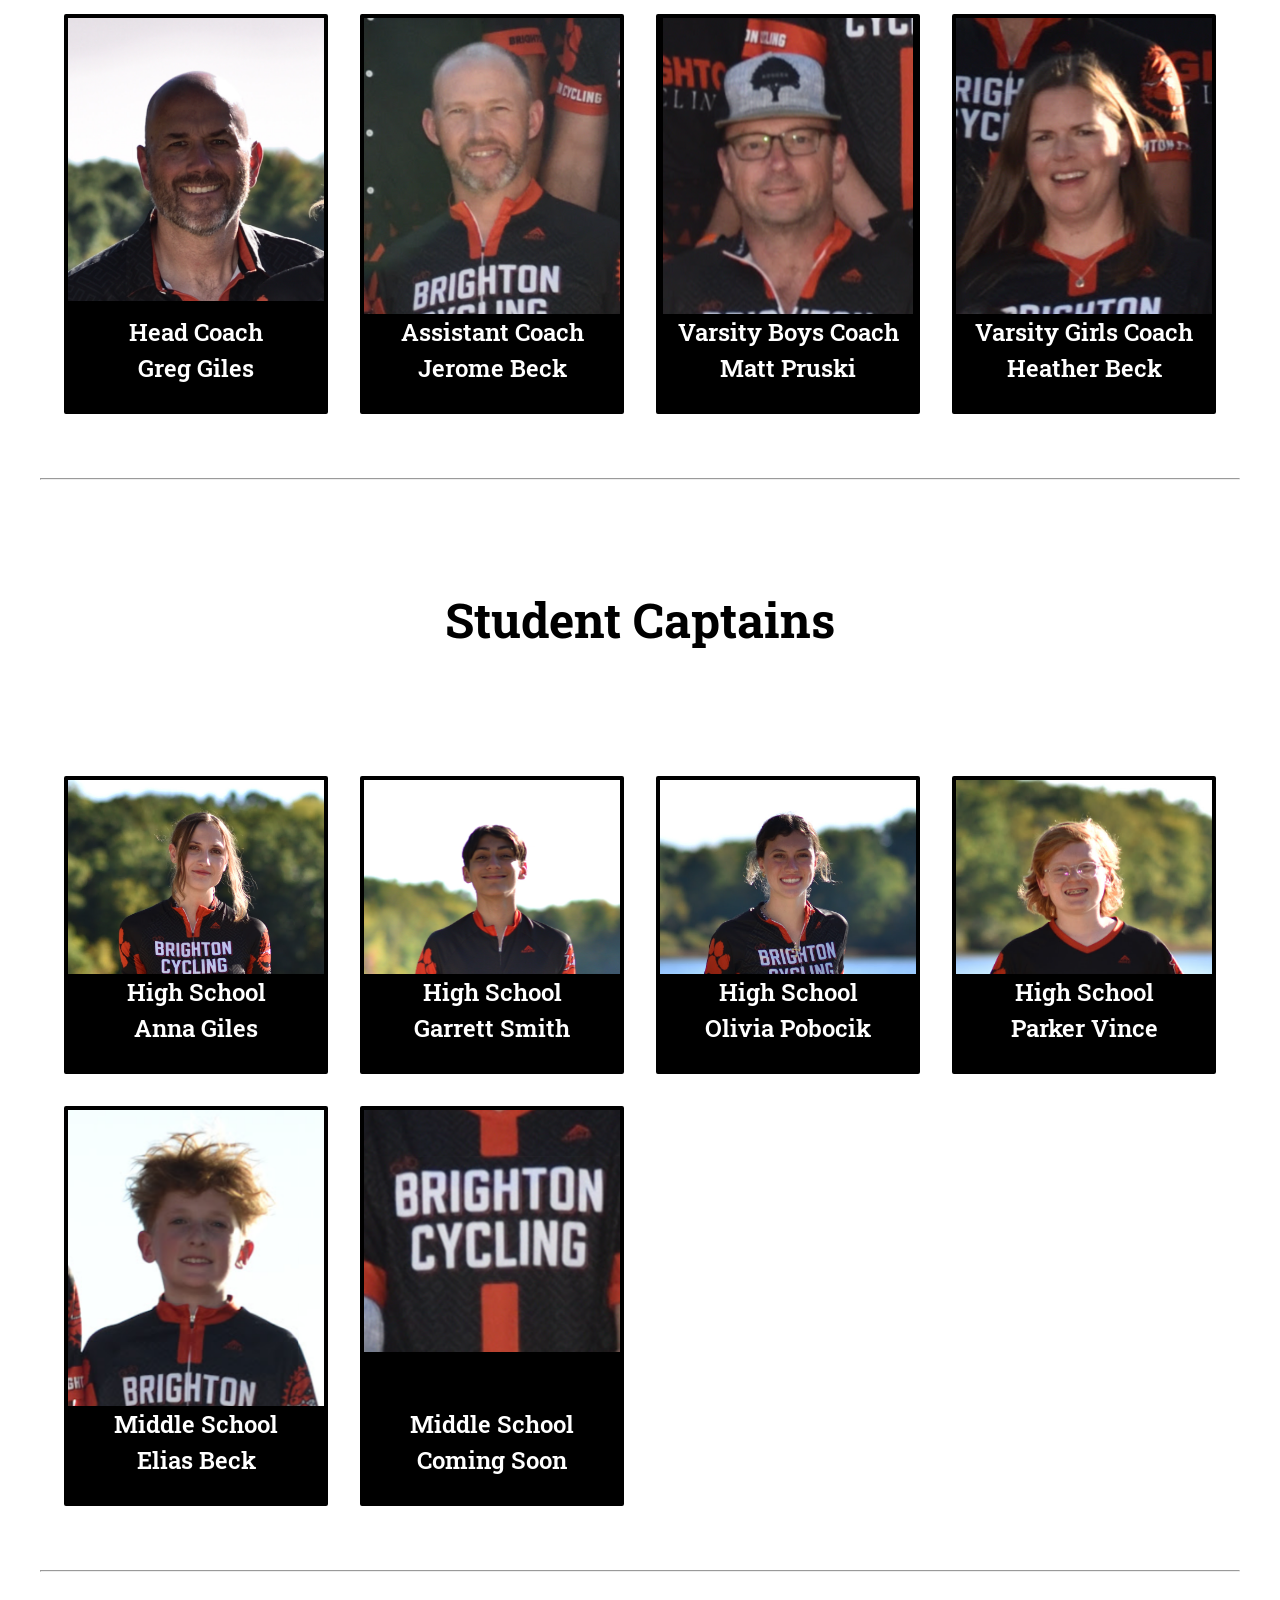
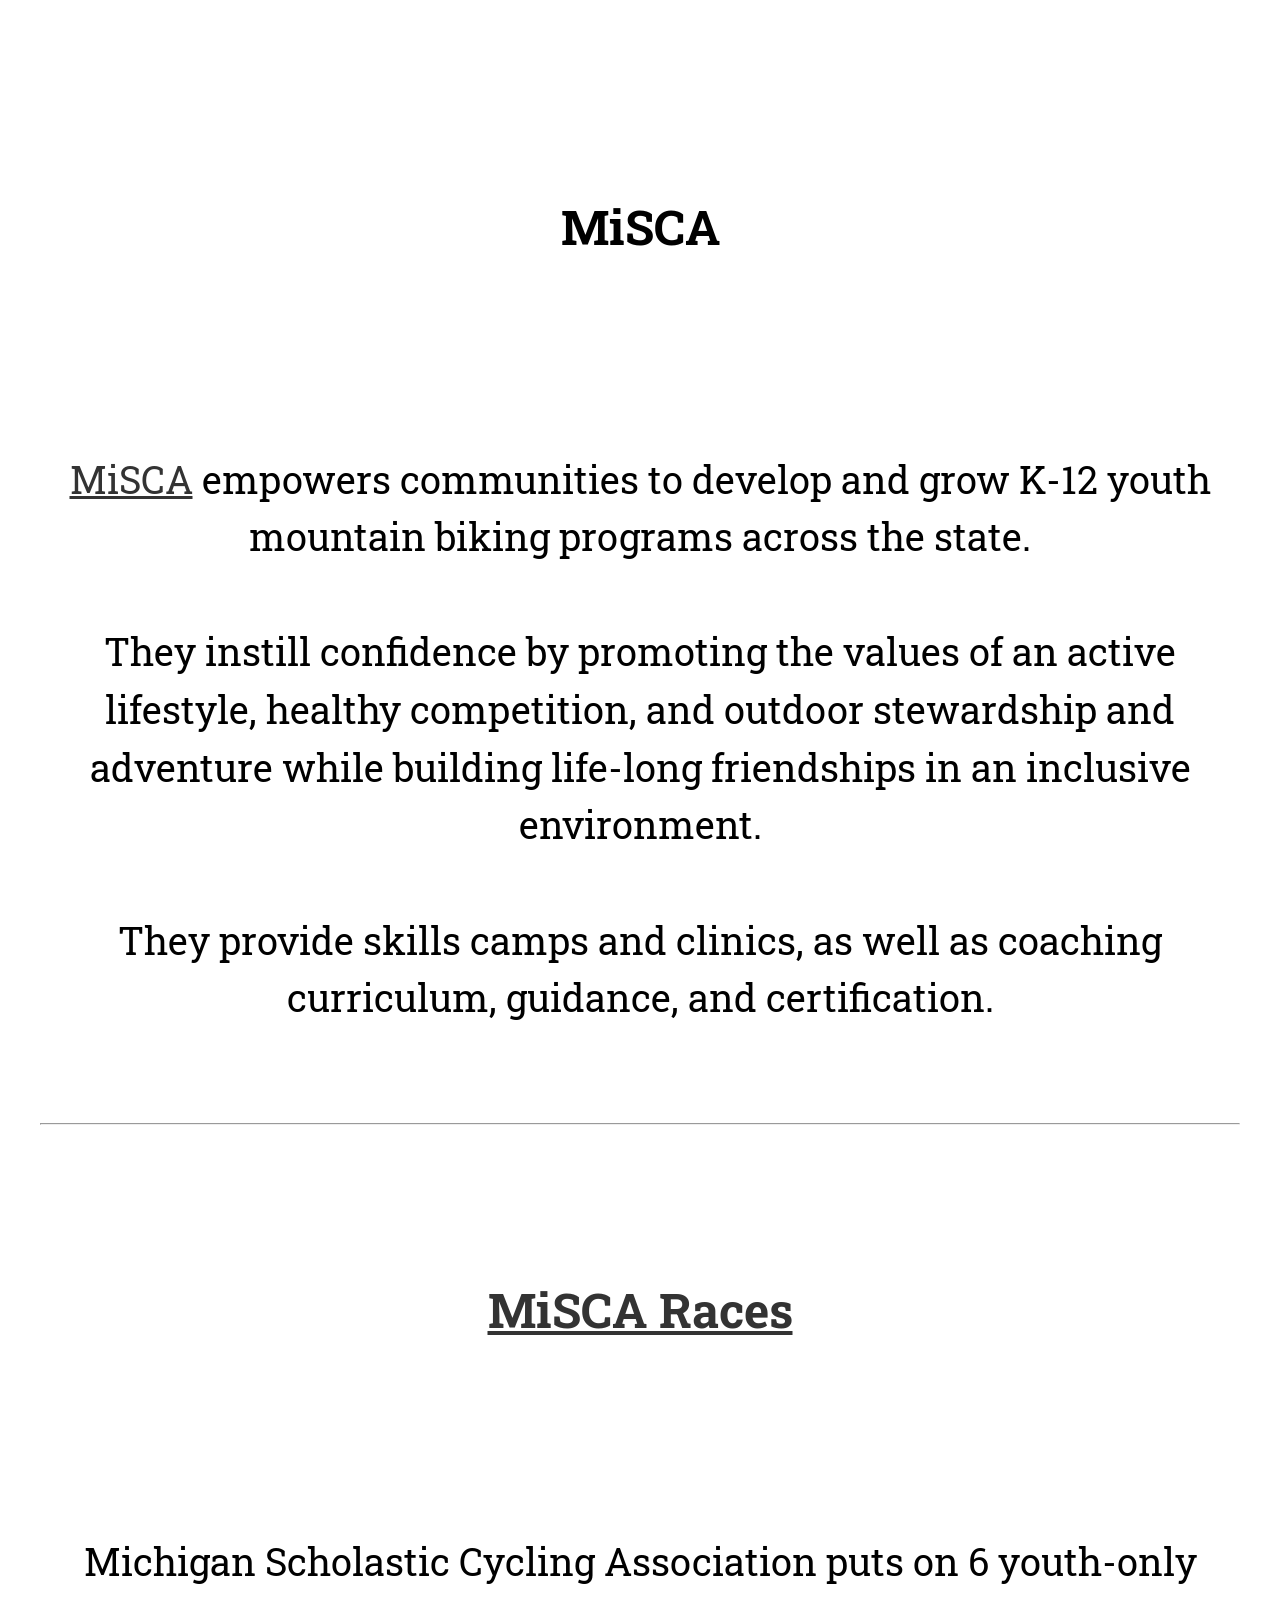
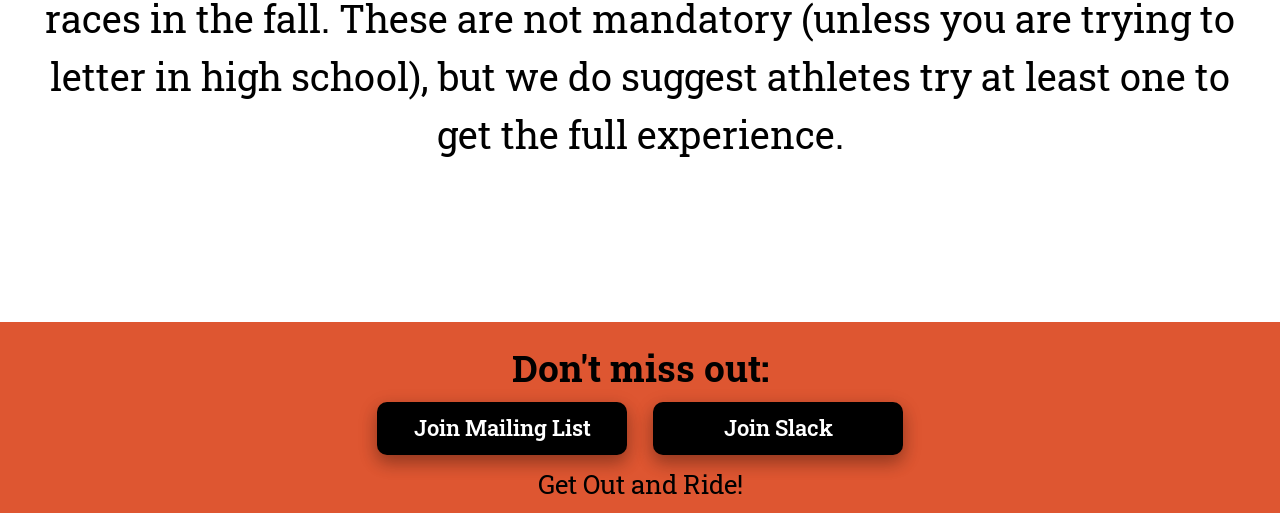
==== commit 8cd397a7: "fixed: picture caption text, added TL;DR to JOIN" ====
--- a/AboutDogsMTB.html
+++ b/AboutDogsMTB.html
@@ -39,13 +39,11 @@
       <a href="https://miscabike.org/"><img src="DogsMTBImages/misca.png" alt="M I S C A icon" ></a>
     </li>
     <li>
-      <a href="https://www.facebook.com/brightoncyclingdogs"> <img src="DogsMTBImages/facebook.png" alt="facebook icon" id="fb"> </a>
+      <a href="https://www.facebook.com/brightoncyclingdogs"> <img src="DogsMTBImages/facebook.png" alt="facebook icon" id="fb"></a>
+      <a href="https://www.instagram.com/brightoncycling"><img src="DogsMTBImages/instagram-icon.png" alt="instagram icon" id="instagram"></a>
     </li>
     <li>
       <a href="https://www.brightonk12.com/"><img src="DogsMTBImages/BAS.png" alt="Brighton Area Schools icon" ></a>
-    </li>
-    <li>
-      <a href="https://www.instagram.com/brightoncycling"><img src="DogsMTBImages/instagram-icon.png" alt="instagram icon" id="instagram"></a>
     </li>
   </ul>
 </div>
@@ -107,8 +105,8 @@
                  <div class="column">
                   <img src="DogsMTBImages/coachGreg.png" alt="picture of head coach"/>
                    <div class="pic-words-small">
-                     <h3>Head Coach</h3>
-                    <h4>Greg Giles</h4>
+                     <p>Head Coach<br>
+                    Greg Giles</p>
                    </div>
                  </div>
                </div>
@@ -116,8 +114,8 @@
                 <div class="column">
                  <img src="DogsMTBImages/coachJerome.png" alt="picture of assistant head coach"/>
                   <div class="pic-words-small">
-                    <h3>Assistant Coach</h3>
-                    <h4>Jerome Beck</h4>
+                    <p>Assistant Coach<br>
+                    Jerome Beck</p>
                   </div>
                 </div>
                </div>
@@ -125,8 +123,8 @@
                 <div class="column">
                   <img src="DogsMTBImages/coachBoys.png" alt="picture of varsity boys coach"/>
                   <div class="pic-words-small">
-                    <h3>Varsity Boys Coach</h3>
-                    <h4>Matt Pruski</h4>
+                    <p>Varsity Boys Coach<br>
+                    Matt Pruski</p>
                   </div>
                 </div>
                </div>
@@ -134,8 +132,8 @@
                <div class="column">
                  <img src="DogsMTBImages/coachHeather.png" alt="picture of varsity girls coach"/>
                  <div class="pic-words-small">
-                   <h3>Varsity Girls Coach</h3>
-                   <h4>Heather Beck</h4>
+                   <p>Varsity Girls Coach<br>
+                   Heather Beck</p>
                  </div>
                </div>
               </div>
@@ -152,43 +150,43 @@
                     <div class="captains">
                       <img src="DogsMTBImages/capAnna.png" alt="picture of student captain"/>
                       <div class="pic-words-small">
-                        <h3>High School </h3>
-                        <h4>Anna Giles</h4>
+                        <p>High School <br>
+                        Anna Giles</p>
                       </div>
                     </div>
                     <div class="captains">
                       <img src="DogsMTBImages/capGarrett.png" alt="picture of student captain"/>
                       <div class="pic-words-small">
-                        <h3>High School </h3>
-                        <h4>Garrett Smith</h4>
+                        <p>High School <br>
+                        Garrett Smith</p>
                       </div>
                     </div>
                     <div class="captains">
                       <img src="DogsMTBImages/capOlivia.png" alt="picture of student captain"/>
                       <div class="pic-words-small">
-                        <h3>High School </h3>
-                        <h4>Olivia Pobocik</h4>
+                        <p>High School <br>
+                        Olivia Pobocik</p>
                       </div>
                     </div>
                     <div class="captains">
                       <img src="DogsMTBImages/capParker.png" alt="picture of student captain"/>
                       <div class="pic-words-small">
-                       <h3>High School </h3>
-                       <h4>Parker Vince</h4>
+                       <p>High School <br>
+                       Parker Vince</p>
                       </div>
                     </div>
                     <div class="captains">
                       <img src="DogsMTBImages/capElias.png" alt="picture of student captain"/>
                       <div class="pic-words-small">
-                        <h3>Middle School</h3>
-                        <h4>Elias Beck</h4>
+                        <p>Middle School<br>
+                        Elias Beck</p>
                       </div>
                     </div>
                     <div class="captains">
                       <img src="DogsMTBImages/capBlankJersey.png" alt="picture of student captain"/>
                       <div class="pic-words-small">
-                        <h3>Middle School </h3>
-                        <h4>Coming Soon</h4>
+                        <p>Middle School <br>
+                        Coming Soon</p>
                       </div>
                     </div>
                   </div>
--- a/DogsMTB.css
+++ b/DogsMTB.css
@@ -229,7 +229,7 @@
   width: 100%;
   background: black;
   color: white;
-  font-size: clamp(1rem, 2vw, 2rem);
+  font-size: clamp(1.5rem, 6vw, 3rem);
   padding-bottom: .35em;
 }
 
@@ -363,19 +363,8 @@
   padding-bottom: 20px;
   margin-bottom: 30px;
 }
-.main-content .main-paragraph .column-pic .coaches-pics .coaches .pic-words-small,
-.main-content .main-paragraph .column-pic .captains-pics .captains .pic-words-small{
-
-  width: 100%;
-  background: black;
-  color: white;
-  padding-top:10px;
-  padding-bottom: 1em;
-  position: absolute;
-  bottom: 0;
-  text-align: center;
-  font-size: clamp(.7rem, 2vw, 1.5em);
-}
+
+.pic-words-small,
 .main-content .main-paragraph .column-pic .gallery-pics .thumbnails .pic-words-small{
   width: 100%;
   background: black;
@@ -384,7 +373,7 @@
   position: absolute;
   bottom: 0;
   text-align: center;
-  font-size: clamp(.7rem, 2vw, 1.5em);
+  font-size: clamp(.8rem, 2vw, 1.5em);
 }
 
 
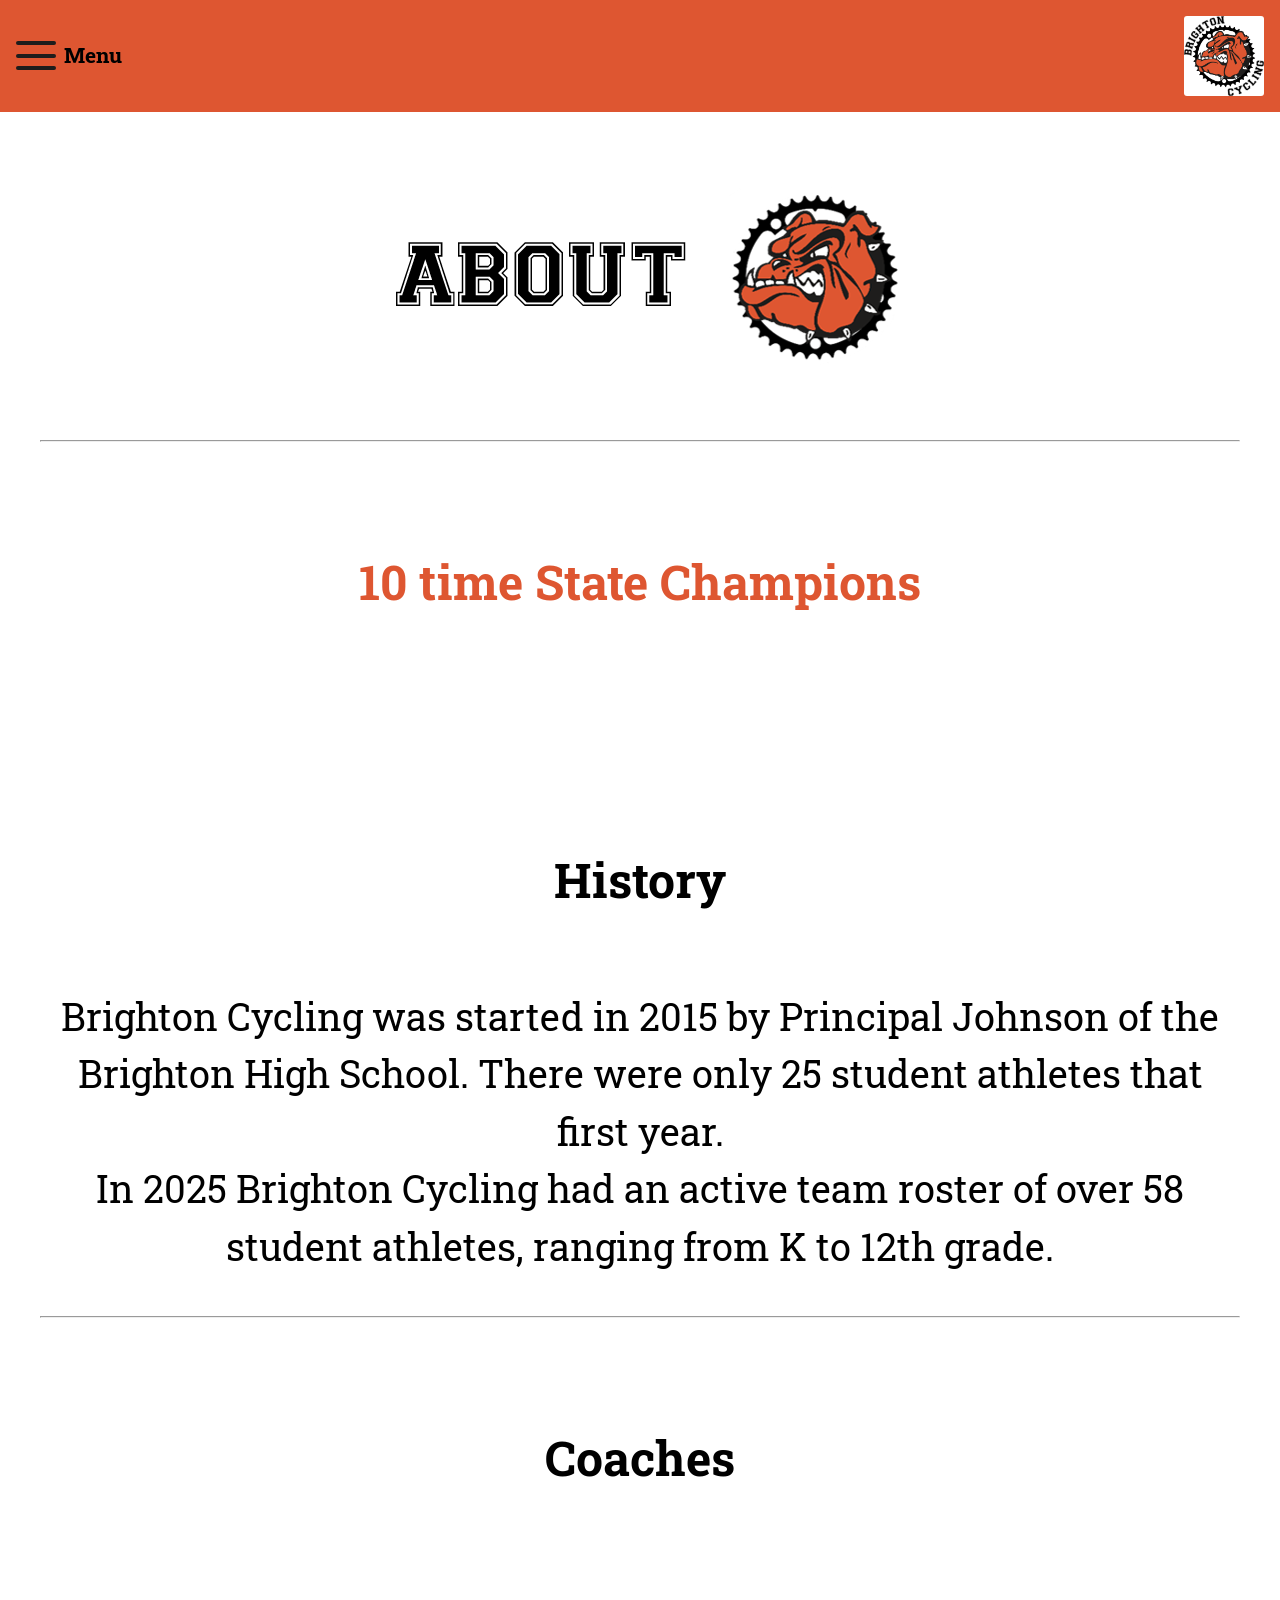
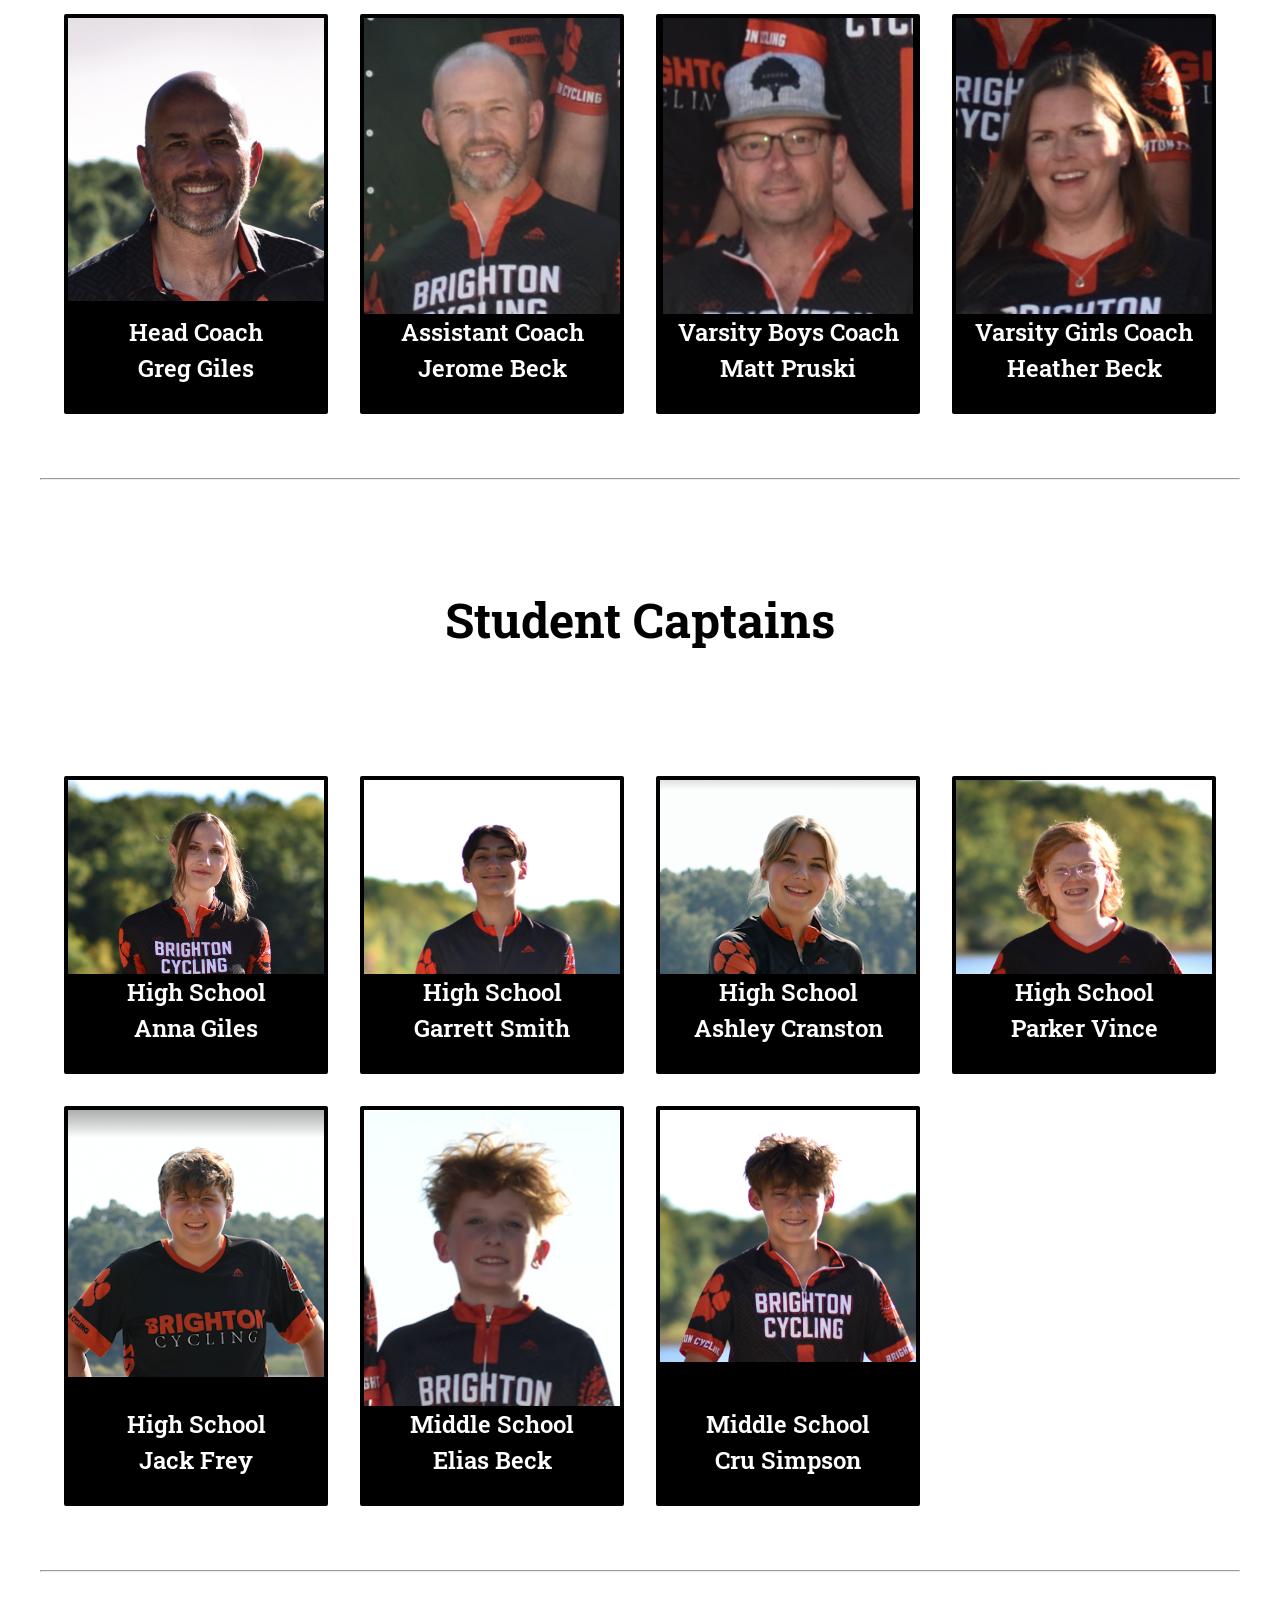
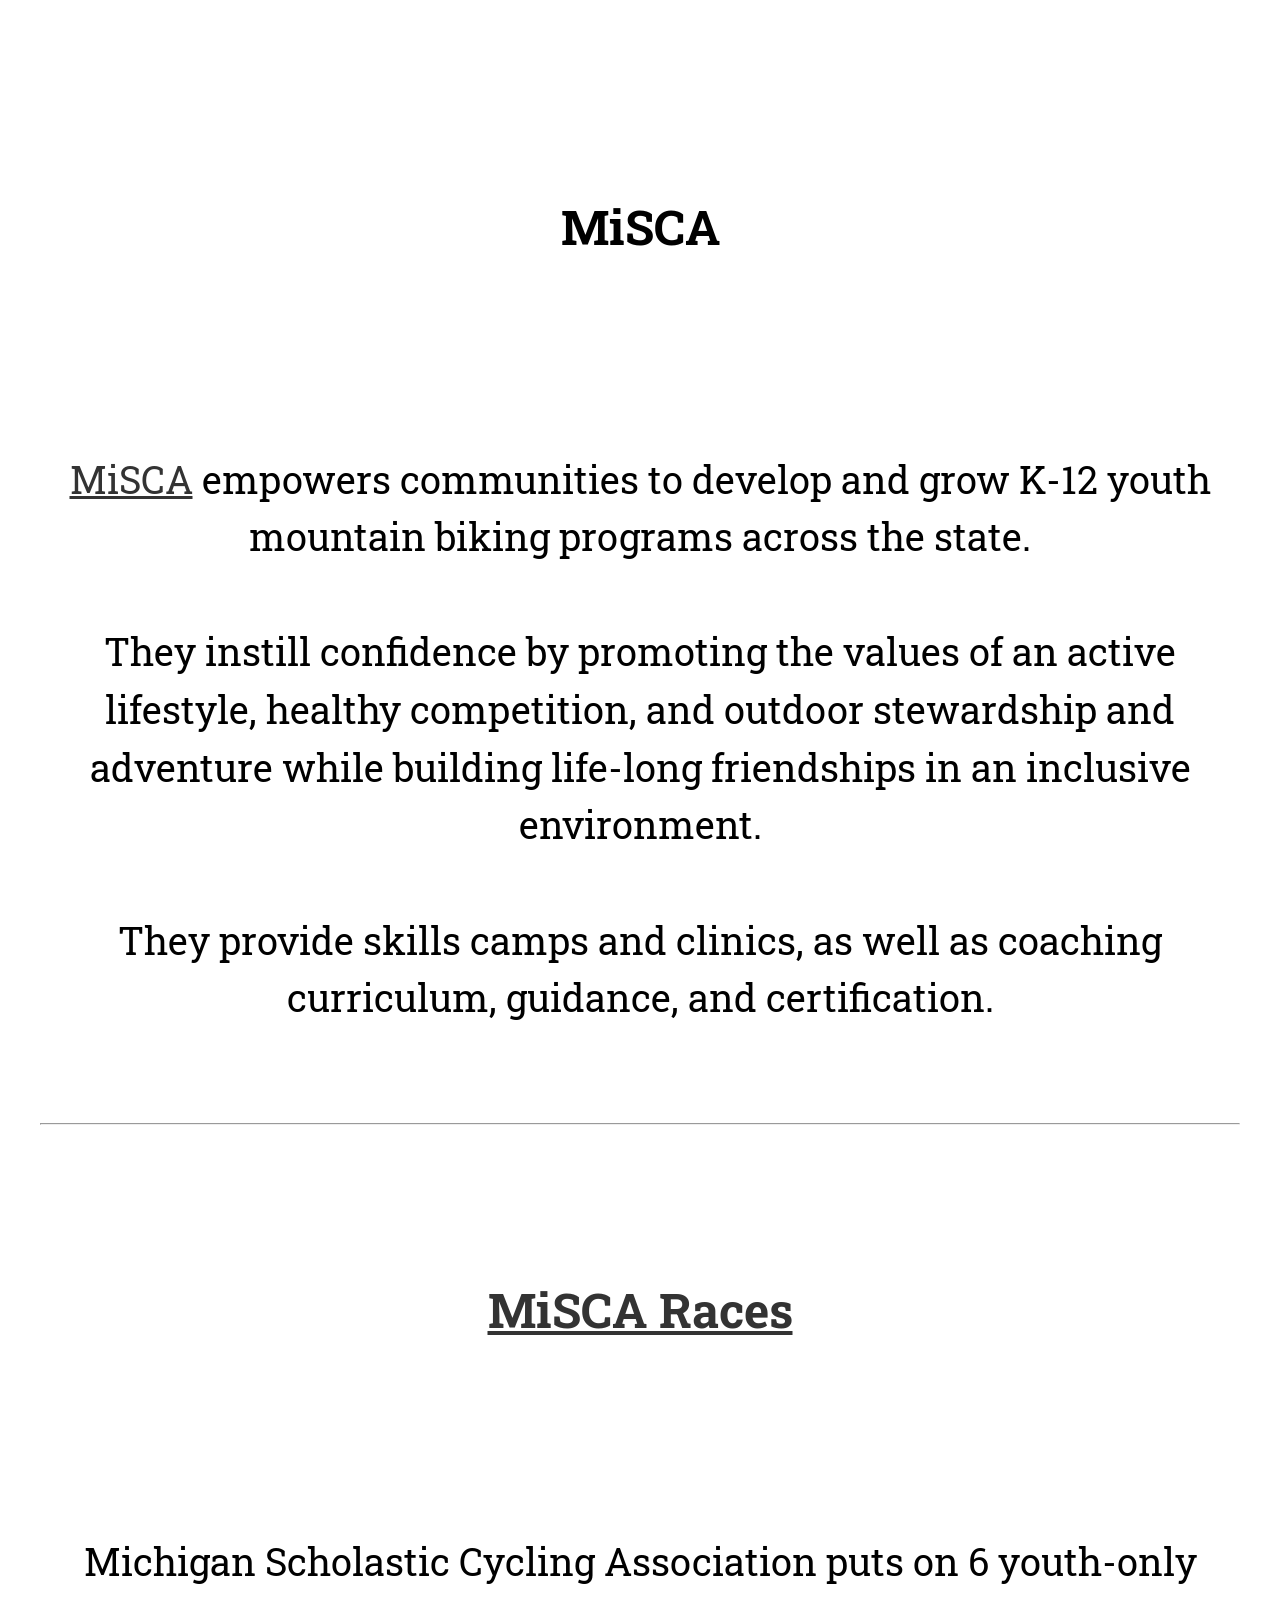
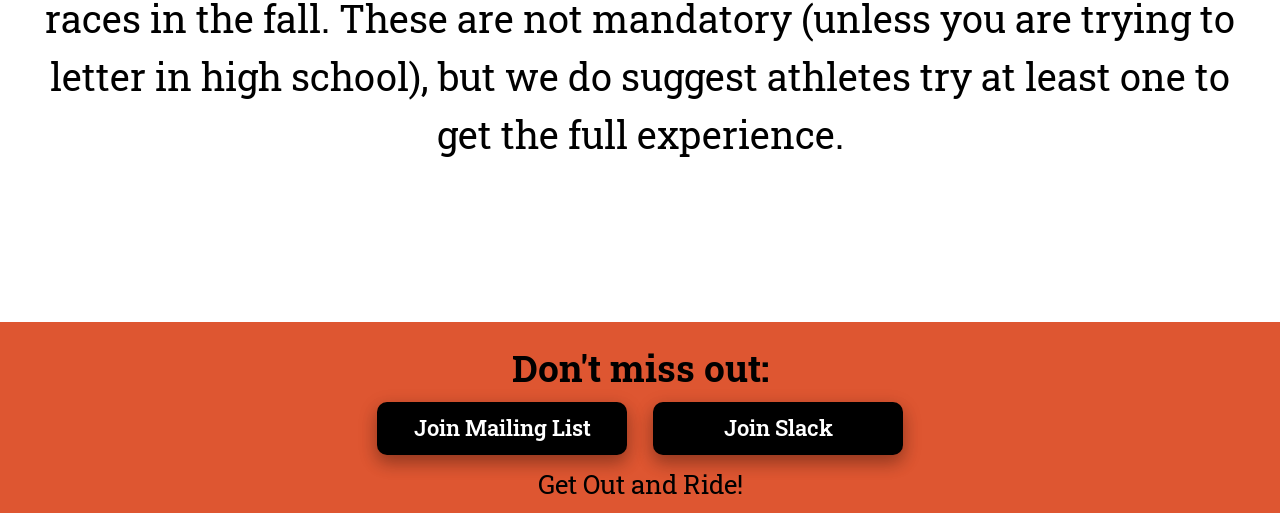
==== commit feaaa3dc: "Updated the new captains" ====
--- a/AboutDogsMTB.html
+++ b/AboutDogsMTB.html
@@ -22,10 +22,10 @@
     </li>
     <li>
       <a href="PracticesDogsMTB.html">Practices</a>
-    </li>
+    </li><!--
     <li>
       <a href="TrailsDogsMTB.html">Trails</a>
-    </li>
+    </li>-->
     <li>
       <a href="FAQsDogsMTB.html">FAQ's</a>
     </li>
@@ -106,6 +106,7 @@
                   <img src="DogsMTBImages/coachGreg.png" alt="picture of head coach"/>
                    <div class="pic-words-small">
                      <p>Head Coach<br>
+                       <!-- Only change the name below -->
                     Greg Giles</p>
                    </div>
                  </div>
@@ -115,6 +116,7 @@
                  <img src="DogsMTBImages/coachJerome.png" alt="picture of assistant head coach"/>
                   <div class="pic-words-small">
                     <p>Assistant Coach<br>
+                      <!-- Only change the name below -->
                     Jerome Beck</p>
                   </div>
                 </div>
@@ -124,6 +126,7 @@
                   <img src="DogsMTBImages/coachBoys.png" alt="picture of varsity boys coach"/>
                   <div class="pic-words-small">
                     <p>Varsity Boys Coach<br>
+                      <!-- Only change the name below -->
                     Matt Pruski</p>
                   </div>
                 </div>
@@ -133,6 +136,7 @@
                  <img src="DogsMTBImages/coachHeather.png" alt="picture of varsity girls coach"/>
                  <div class="pic-words-small">
                    <p>Varsity Girls Coach<br>
+                     <!-- Only change the name below -->
                    Heather Beck</p>
                  </div>
                </div>
@@ -151,6 +155,7 @@
                       <img src="DogsMTBImages/capAnna.png" alt="picture of student captain"/>
                       <div class="pic-words-small">
                         <p>High School <br>
+                          <!-- Only change the name below -->
                         Anna Giles</p>
                       </div>
                     </div>
@@ -158,35 +163,48 @@
                       <img src="DogsMTBImages/capGarrett.png" alt="picture of student captain"/>
                       <div class="pic-words-small">
                         <p>High School <br>
+                          <!-- Only change the name below -->
                         Garrett Smith</p>
                       </div>
                     </div>
                     <div class="captains">
-                      <img src="DogsMTBImages/capOlivia.png" alt="picture of student captain"/>
-                      <div class="pic-words-small">
-                        <p>High School <br>
-                        Olivia Pobocik</p>
+                      <img src="DogsMTBImages/capAshley.png" alt="picture of student captain"/>
+                      <div class="pic-words-small">
+                        <p>High School <br>
+                          <!-- Only change the name below -->
+                        Ashley Cranston</p>
                       </div>
                     </div>
                     <div class="captains">
                       <img src="DogsMTBImages/capParker.png" alt="picture of student captain"/>
                       <div class="pic-words-small">
                        <p>High School <br>
+                         <!-- Only change the name below -->
                        Parker Vince</p>
                       </div>
                     </div>
                     <div class="captains">
+                      <img src="DogsMTBImages/capJack.png" alt="picture of student captain"/>
+                      <div class="pic-words-small">
+                        <p>High School <br>
+                          <!-- Only change the name below -->
+                          Jack Frey</p>
+                      </div>
+                    </div>
+                    <div class="captains">
                       <img src="DogsMTBImages/capElias.png" alt="picture of student captain"/>
                       <div class="pic-words-small">
                         <p>Middle School<br>
+                          <!-- Only change the name below -->
                         Elias Beck</p>
                       </div>
                     </div>
                     <div class="captains">
-                      <img src="DogsMTBImages/capBlankJersey.png" alt="picture of student captain"/>
-                      <div class="pic-words-small">
-                        <p>Middle School <br>
-                        Coming Soon</p>
+                      <img src="DogsMTBImages/capCru.png" alt="picture of student captain"/>
+                      <div class="pic-words-small">
+                        <p>Middle School<br>
+                          <!-- Only change the name below -->
+                        Cru Simpson</p>
                       </div>
                     </div>
                   </div>
--- a/DogsMTB.css
+++ b/DogsMTB.css
@@ -39,9 +39,6 @@
   padding-left: 2em;
   height: 100vh;
   width: 100%;
-/*  max-width: 350px;
-  min-height: fit-content;
-  min-height:  850px;*/
   max-width: fit-content;
   position: fixed;
   top: clamp(1.5rem, 3vw, 2.5rem);
@@ -56,19 +53,13 @@
   z-index: 900;
   vertical-align: top;
 }
-@media screen and (max-height: 780px) {
+@media screen and (max-height: 450px) {
   .off-screen-menu, .dropdown {
     height: 80vh;
     top: 11vw;
   }
-}/*
-@media screen and (max-height: 767px) {
-  .off-screen-menu, .dropdown {
-    height: 90vh;
-    top: 5vw;
-    background:pink
-  }
-}*/
+}
+
 .off-screen-menu .dropdown{
   top:clamp(1.5rem, 5vw, 2.5rem);
   margin-top: clamp(1.5rem, 5vw, 2.5rem);
@@ -91,10 +82,7 @@
   height: clamp(1.5rem, 5vw, 2.5rem);
   padding-right: 10px;
 }
-/*
-#fb {
-padding-left:50px;
-}*/
+
 #instagram{
   padding-left: clamp(1.5rem, 5vw, 2.5rem);
 }
@@ -214,7 +202,6 @@
 }
 
 .main-body .team-pic{
- /* border: black 1em solid;*/
   display: flex;
   border: black 6px solid;
   border-radius: 2px;
@@ -237,11 +224,11 @@
   margin-top: 50px;
   margin-bottom: 50px;
 }
-h1,
+h1 /*,
 .main-body-text h1,
 .main-content .main-paragraph .main-text h1,
 .main-content .main-paragraph h1,
-.main-content .main-paragraph .column-text h1{
+.main-content .main-paragraph .column-text h1 */{
   font-size: clamp(1.5rem, 6vw, 3rem);
   margin: 1.5em;
 }
@@ -351,7 +338,7 @@
 .main-content .main-paragraph .column-pic .coaches-pics .coaches . img,
 .main-content .main-paragraph .column-pic .captains-pics .captains .img{
   width: 100%;
-  object-fit: cover;
+  object-fit: fill;
   aspect-ratio: 1/1;
   display: block;
 }
@@ -466,21 +453,3 @@
 .btn:hover, .button-link:hover{
   color: var(--tertiary-color);
 }
-
-
-
-/*
-@media screen and( max-width: 600px){
-  #nav-logo {
-    display: flex;
-  }
-  .navbar .container .main-menu-lg{
-    display: none;
-  }
-}
-@media screen and ( min-width: 990px){
-  .navbar .container .main-menu-lg{
-    display: none;
-  }
-}
-*/
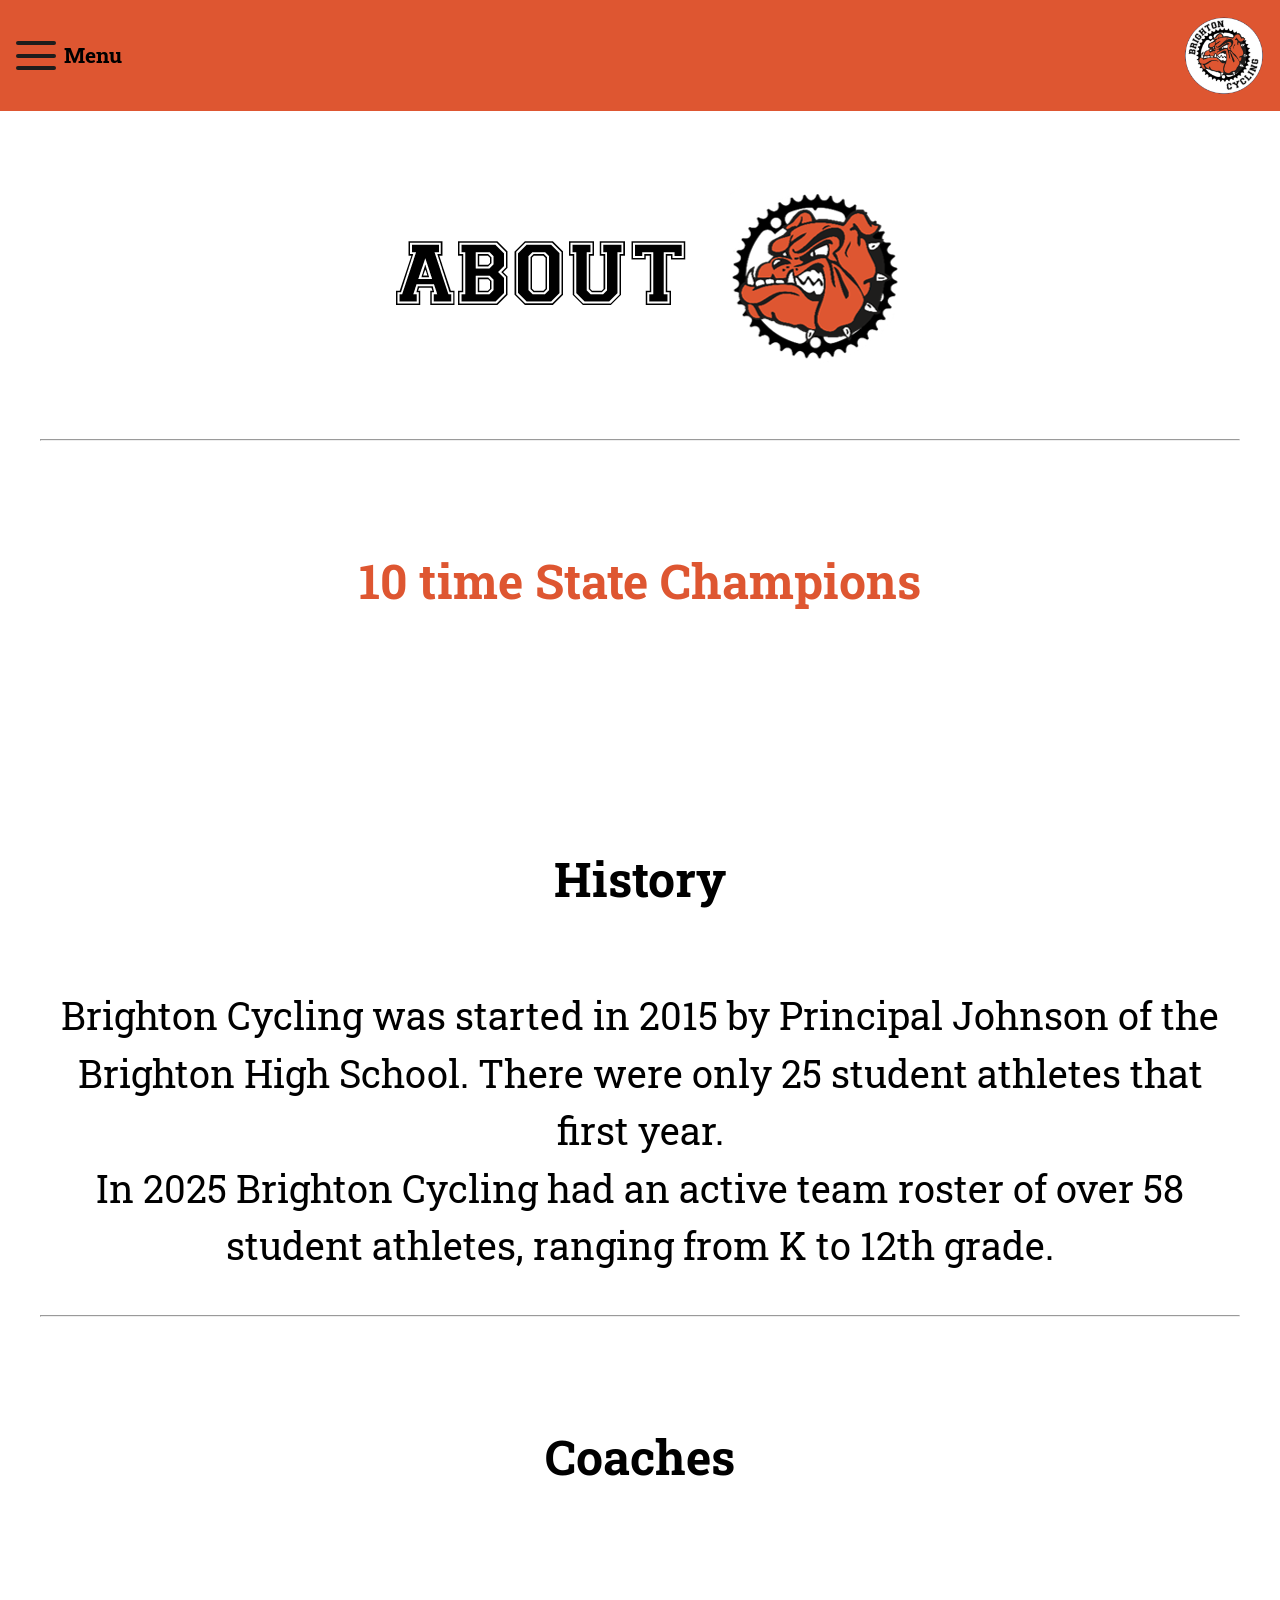
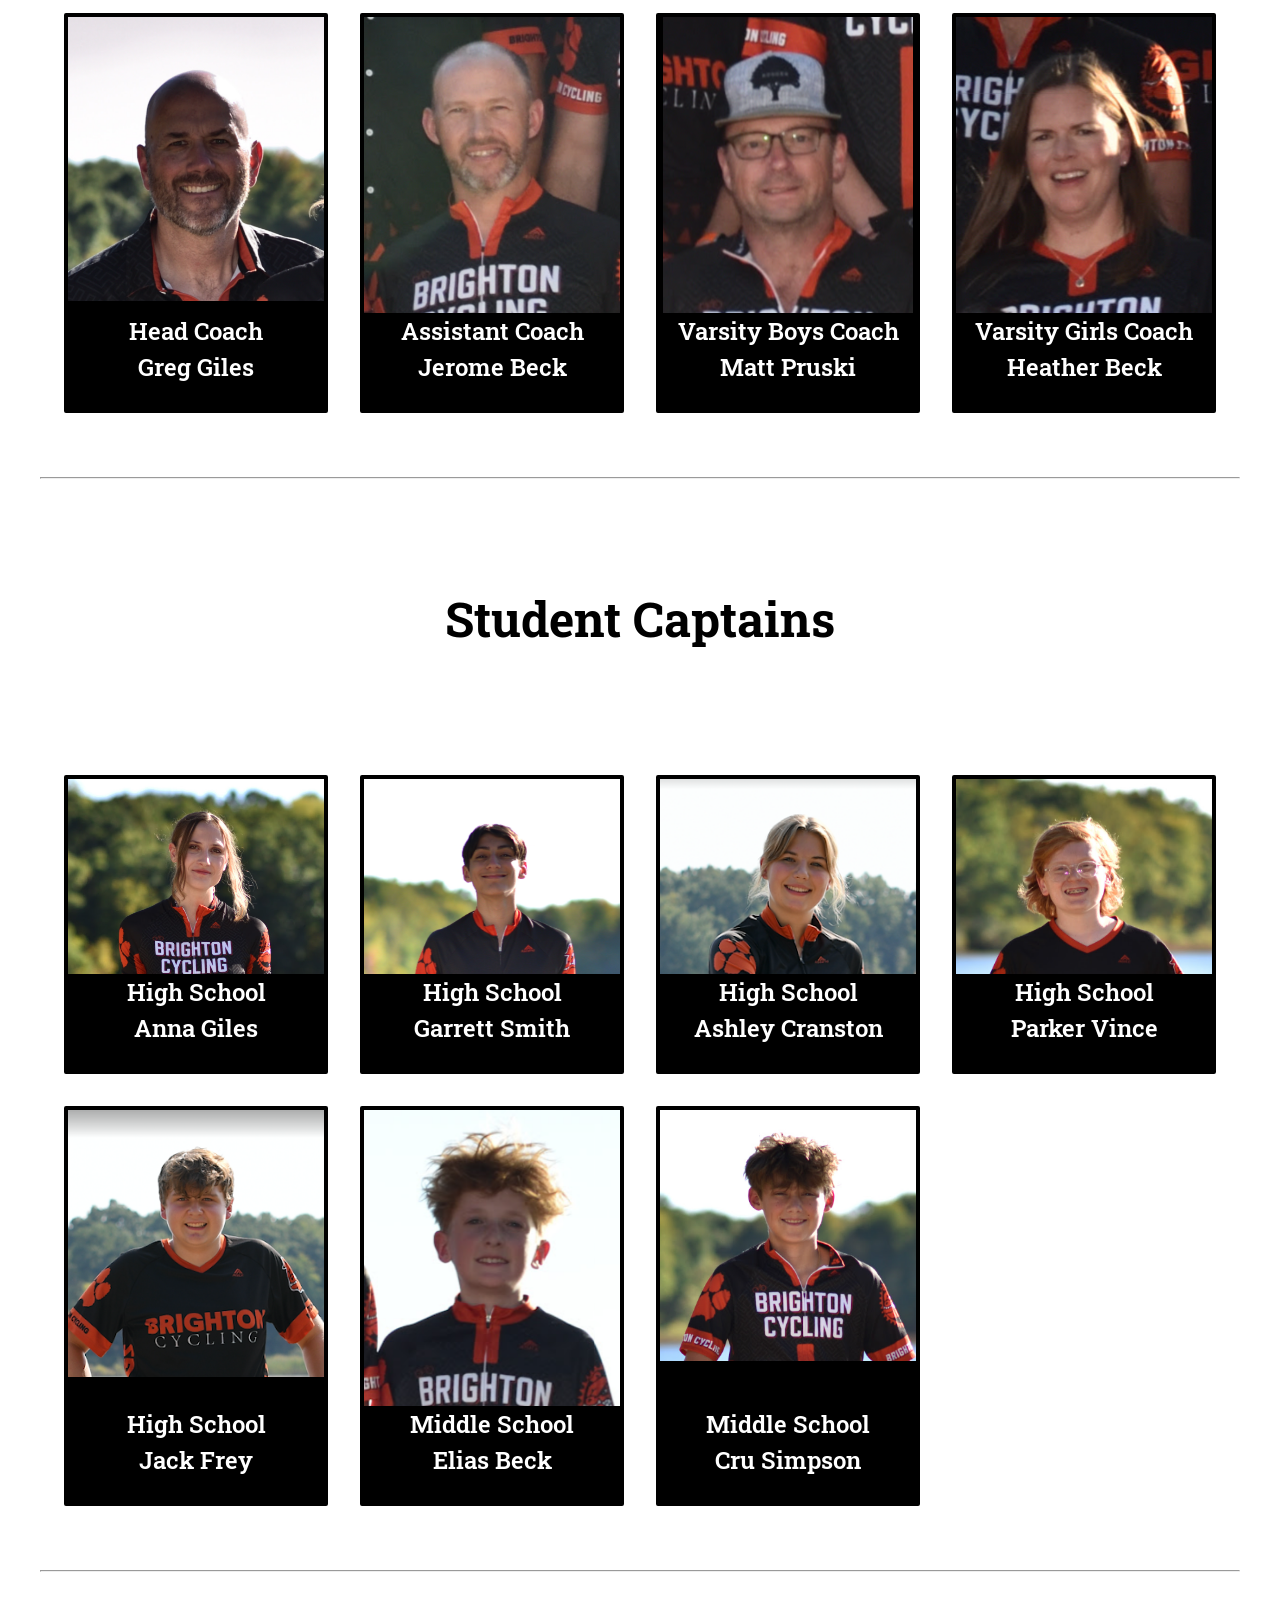
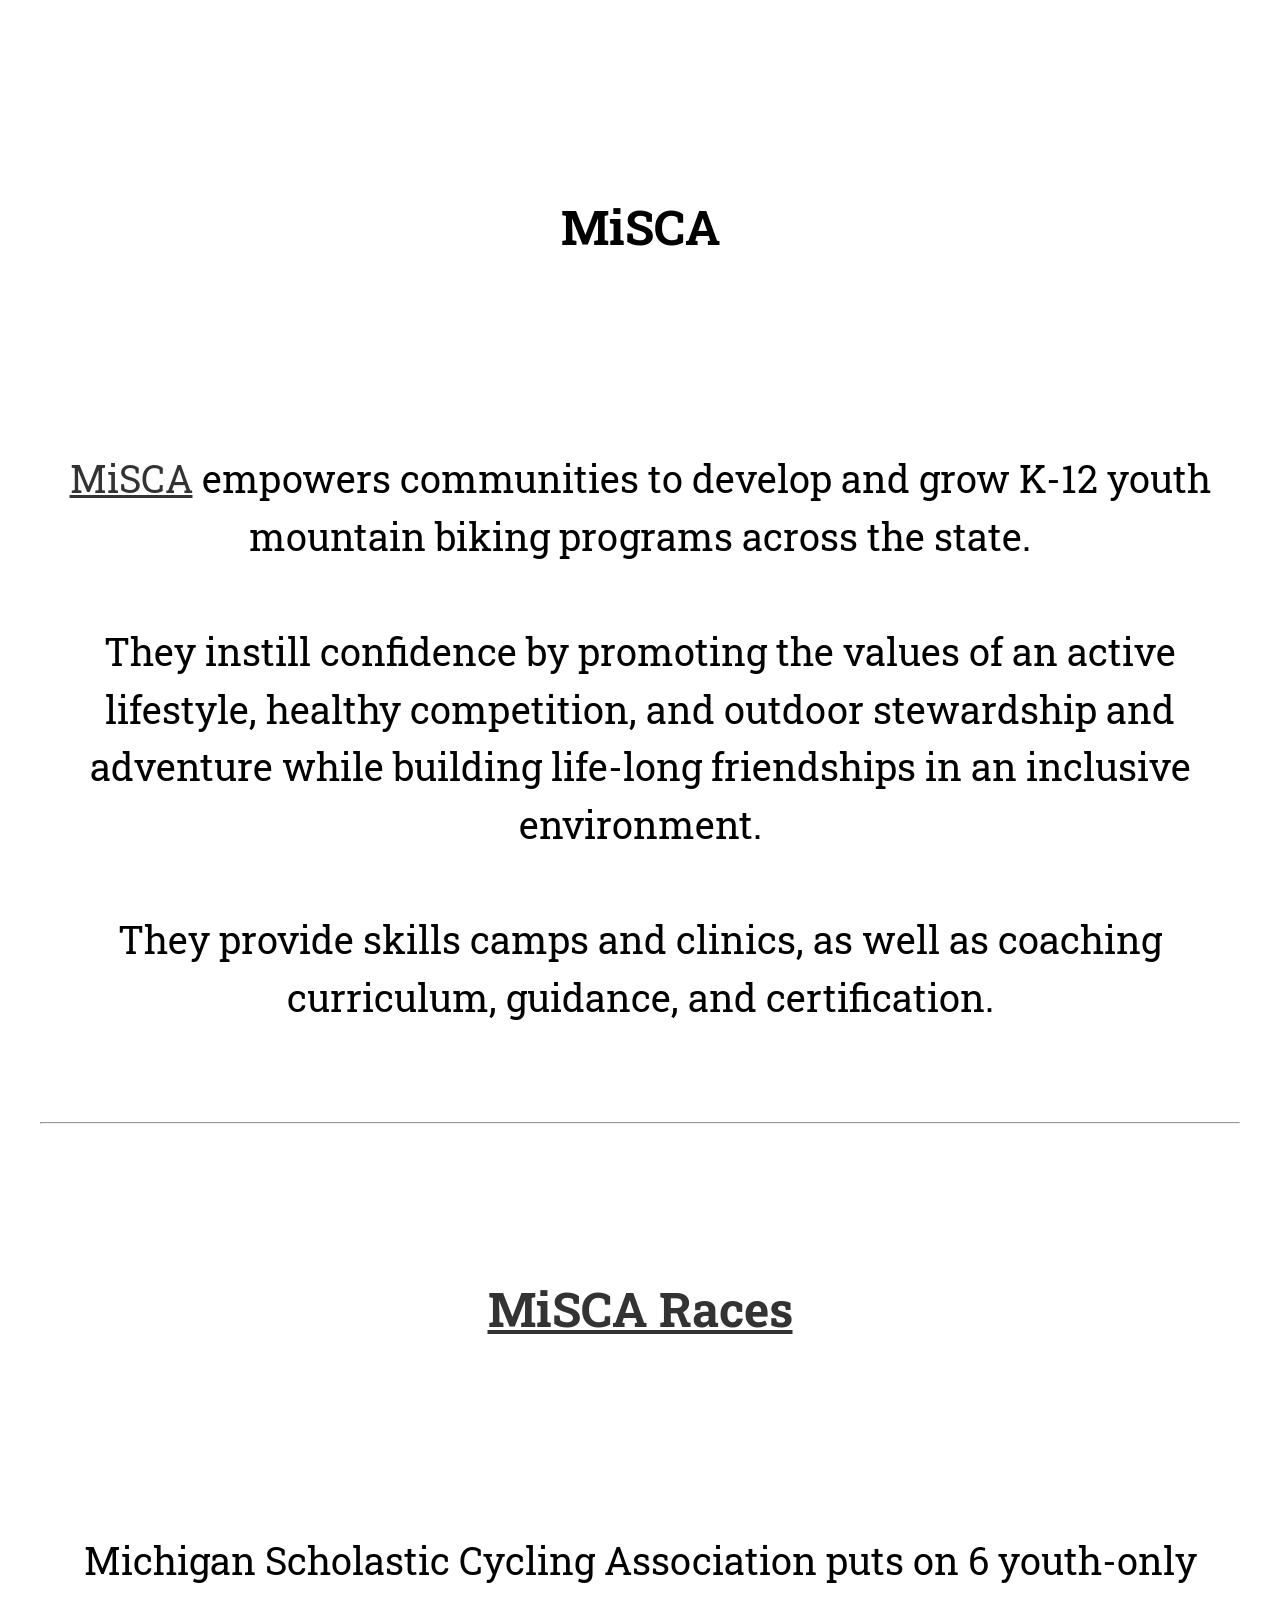
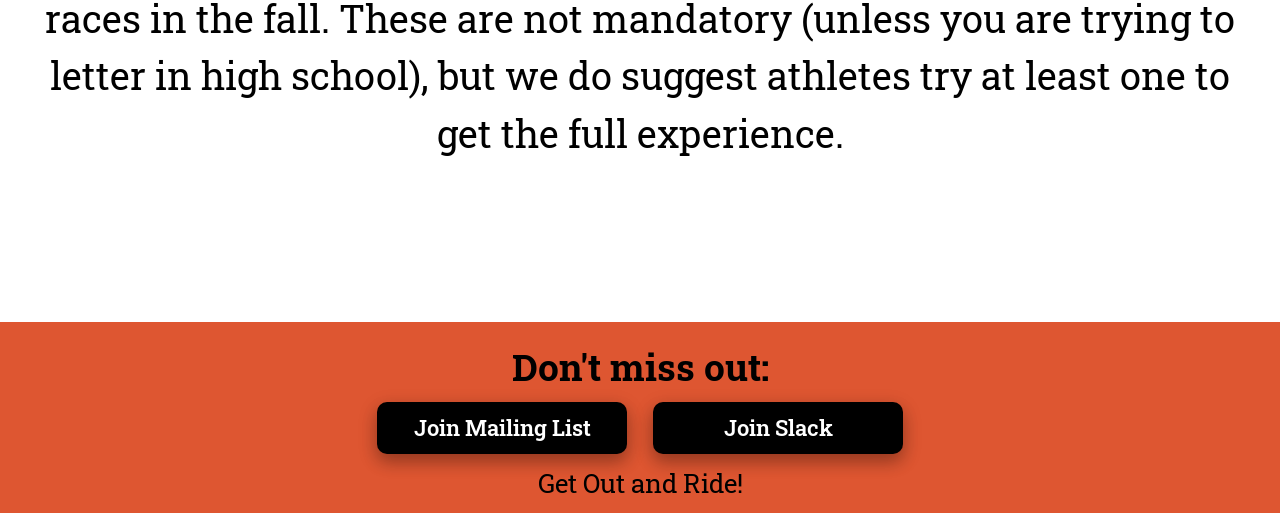
==== commit 066d6a3f: "Changed the Home page Header to "Brighton Cycling", changed navbar logo to white circle" ====
--- a/AboutDogsMTB.html
+++ b/AboutDogsMTB.html
@@ -61,7 +61,7 @@
     </div>
     <div class = "main-menu-sm">
       <a href = "index.html">
-        <img src="DogsMTBImages/brighton_cycling_black.png" alt="Brighton Bulldogs logo" id="nav-logo"/>
+        <img src="DogsMTBImages/brighton_cycling_white_circle.png" alt="Brighton Bulldogs logo" id="nav-logo"/>
       </a>
     </div>
   </div>
--- a/DogsMTB.css
+++ b/DogsMTB.css
@@ -161,11 +161,9 @@
   max-height:80px;
   place-self: end;
   margin-right: 20%;
-  background-color:white ;
-  border-radius: 3px;
 }
 #nav-logo:hover{
-  background-color: var(--tertiary-color);
+  opacity: 50%;
 }
 /*END OF NAV*/
 
@@ -216,7 +214,7 @@
   width: 100%;
   background: black;
   color: white;
-  font-size: clamp(1.5rem, 6vw, 3rem);
+  font-size: clamp(1.5rem, 5vw, 3rem);
   padding-bottom: .35em;
 }
 
